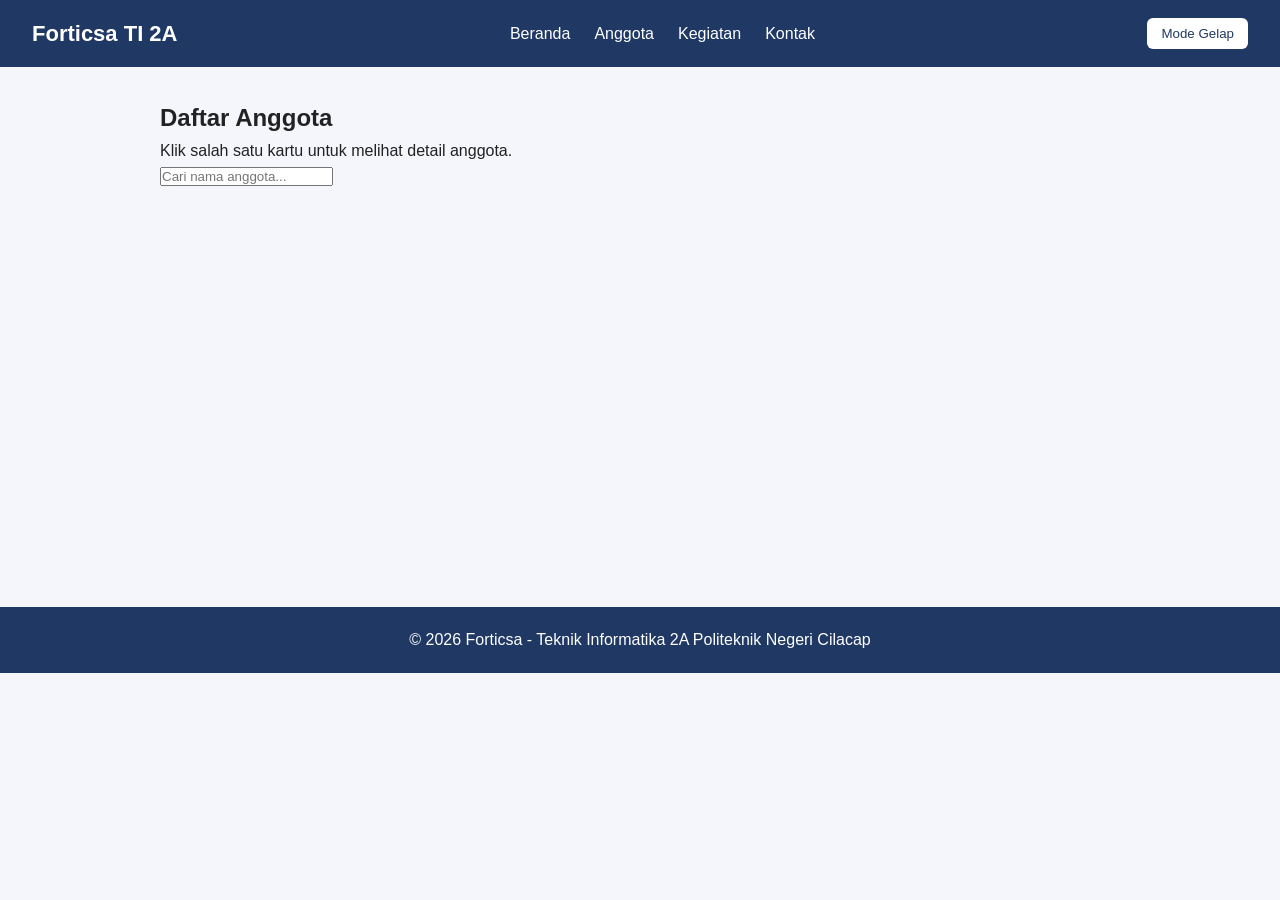
==== anggota.html @ 008b2bc4 "Menambahkan fitur pada anggota.html" ====
<!doctype html>
<html lang="id">
<head>
    <meta charset="UTF-8" />
    <meta name="viewport" content="width=device-width, initial-scale=1.0" />
    <title>Anggota | Forticsa TI 2A</title>
    <link rel="stylesheet" href="css/style.css" />
</head>
<body>
    <!-- Navbar -->
    <header class="navbar"> 
        <h1 class="logo">Forticsa TI 2A</h1>
        <nav>
            <ul class="menu">
                <li><a href="beranda.html">Beranda</a></li>
                <li><a href="anggota.html">Anggota</a></li>
                <li><a href="kegiatan.html">Kegiatan</a></li>
                <li><a href="kontak.html">Kontak</a></li>
            </ul>
        </nav>
        <button id="tombol-tema" type="button">Mode Gelap</button>
    </header>

    <!-- Konten Utama: Anggota -->
    <main class="halaman-anggota">
        <!-- Area kerja Mba Qiqi-->
    <section class="anggota-header">
        <h2>Daftar Anggota</h2>
        <p>Klik salah satu kartu untuk melihat detail anggota.</p>
        <input type="search" id="cari-anggota" placeholder="Cari nama anggota..." aria-label="Cari anggota" />
    </section>

    <section id="daftar-anggota" class="grid-anggota"></section>
    <p id="anggota-kosong" class="anggota-kosong" hidden>Anggota tidak ditemukan.</p>

    <div id="modal-anggota" class="modal" hidden>
        <div class="modal-isi" role="dialog" aria-modal="true" aria-labelledby="modal-nama">
            <button type="button" id="modal-tutup" class="modal-tutup" aria-label="Tutup">&times;</button>
            <img id="modal-foto" class="modal-foto" src="" alt="" />
            <h3 id="modal-nama"></h3>
            <p id="modal-jabatan" class="modal-jabatan"></p>
            <dl class="modal-detail">
                <dt>NIM</dt><dd id="modal-nim"></dd>
                <dt>Asal</dt><dd id="modal-asal"></dd>
                <dt>Hobi</dt><dd id="modal-hobi"></dd>
                <dt>Instagram</dt><dd id="modal-ig"></dd>
            </dl>
            <p id="modal-bio" class="modal-bio"></p>
        </div>
    </div>
    </main>

    <!-- Footer -->
    <footer>
        <p>&copy; 2026 Forticsa - Teknik Informatika 2A Politeknik Negeri Cilacap</p>
    </footer>
    <script src="js/script.js"></script>
</body>
</html>
---- css/style.css ----
/* ===== BAGIAN UMUM (Dikelola PM) ===== */
* { margin: 0; padding: 0; box-sizing: border-box; }
body {
    font-family: Arial, sans-serif;
    color: #222;
    background-color: #f4f6fb;
    line-height: 1.6;
}
.navbar {
    display: flex;
    justify-content: space-between;
    align-items: center;
    flex-wrap: wrap;
    gap: 12px;
    padding: 16px 32px;
    background-color: #1f3864;
    color: white;
}
.logo { font-size: 22px; }
.menu { display: flex; gap: 24px; list-style: none; }
.menu a { color: white; text-decoration: none; }
.menu a:hover { text-decoration: underline; }
#tombol-tema {
    padding: 8px 14px;
    border: none;
    border-radius: 6px;
    background-color: white;
    color: #1f3864;
    cursor: pointer;
}
main { max-width: 1000px; margin: 0 auto; padding: 32px 20px; min-height: 60vh; }
.grid-card {
    display: grid;
    grid-template-columns: repeat(auto-fit, minmax(240px, 1fr));
    gap: 20px;
    margin-top: 20px;
}
.card {
    background-color: white;
    border: 1px solid #ccc;
    border-radius: 8px;
    padding: 20px;
}
footer {
    padding: 20px 32px;
    text-align: center;
    background-color: #1f3864;
    color: white;
}
body.gelap { background-color: #121826; color: #e8e8e8; }
body.gelap .card { background-color: #1c2538; border-color: #33415c; }

@media (max-width: 600px) {
    .navbar { flex-direction: column; }
    .menu { gap: 14px; }
}

/* ==== Area Kerja Mas Igo (Beranda dan Kegiatan) dibawah ini ==== */




/* ==== Area Kerja Mba Qiqi (Anggota) dibawah ini ==== */



/* ==== Area Kerja Mas Rizky (Kontak) dibwah ini ==== */
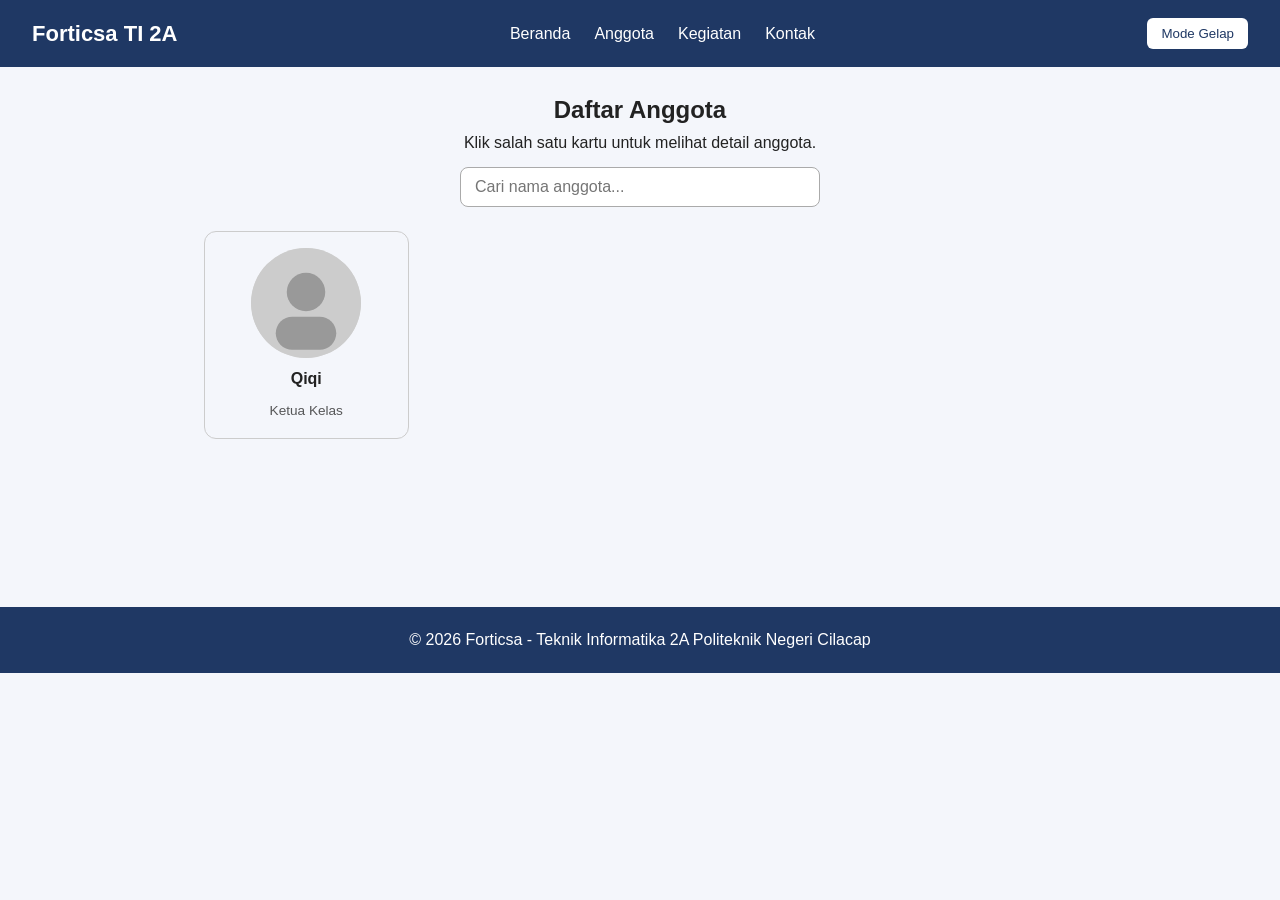
==== commit ed8c1aae: "halaman anggota.html" ====
--- a/anggota.html
+++ b/anggota.html
@@ -8,7 +8,7 @@
 </head>
 <body>
     <!-- Navbar -->
-    <header class="navbar"> 
+    <header class="navbar">
         <h1 class="logo">Forticsa TI 2A</h1>
         <nav>
             <ul class="menu">
--- a/css/style.css
+++ b/css/style.css
@@ -61,7 +61,62 @@
 
 
 /* ==== Area Kerja Mba Qiqi (Anggota) dibawah ini ==== */
+.halaman-anggota { padding: 24px 5%; }
+.anggota-header { text-align: center; margin-bottom: 24px; }
+.anggota-header input {
+    margin-top: 12px; padding: 10px 14px; width: min(100%, 360px);
+    border: 1px solid #aaa; border-radius: 8px; font-size: 1rem;
+}
 
+.grid-anggota {
+    display: grid;
+    grid-template-columns: repeat(auto-fill, minmax(170px, 1fr));
+    gap: 18px;
+}
+.kartu-anggota {
+    display: flex; flex-direction: column; align-items: center; gap: 8px;
+    padding: 16px; border: 1px solid #ccc; border-radius: 12px;
+    background: inherit; color: inherit; font: inherit; cursor: pointer;
+    transition: transform .2s, box-shadow .2s;
+}
+.kartu-anggota:hover, .kartu-anggota:focus-visible {
+    transform: translateY(-4px); box-shadow: 0 6px 16px rgba(0,0,0,.2);
+}
+.kartu-anggota img {
+    width: 110px; height: 110px; object-fit: cover; border-radius: 50%;
+    background: #ddd;
+}
+.kartu-anggota strong { text-align: center; }
+.kartu-anggota span { font-size: .85rem; opacity: .75; }
+.anggota-kosong { text-align: center; }
+
+.modal {
+    position: fixed; inset: 0; background: rgba(0,0,0,.6);
+    display: flex; align-items: center; justify-content: center;
+    padding: 16px; z-index: 1000;
+}
+.modal[hidden] { display: none; }
+.modal-isi {
+    position: relative; width: min(100%, 420px); max-height: 90vh; overflow-y: auto;
+    padding: 24px; border-radius: 14px; text-align: center;
+    background: #fff; color: #222;
+}
+body.dark .modal-isi, body.dark-mode .modal-isi { background: #222; color: #eee; }
+.modal-tutup {
+    position: absolute; top: 8px; right: 12px; border: 0; background: none;
+    font-size: 1.8rem; cursor: pointer; color: inherit;
+}
+.modal-foto {
+    width: 150px; height: 150px; object-fit: cover; border-radius: 50%;
+    margin-bottom: 10px; background: #ddd;
+}
+.modal-jabatan { opacity: .75; margin-bottom: 12px; }
+.modal-detail {
+    display: grid; grid-template-columns: auto 1fr; gap: 6px 12px;
+    text-align: left; margin: 12px 0;
+}
+.modal-detail dt { font-weight: bold; }
+.modal-bio { font-size: .95rem; }
 
 
 /* ==== Area Kerja Mas Rizky (Kontak) dibwah ini ==== */
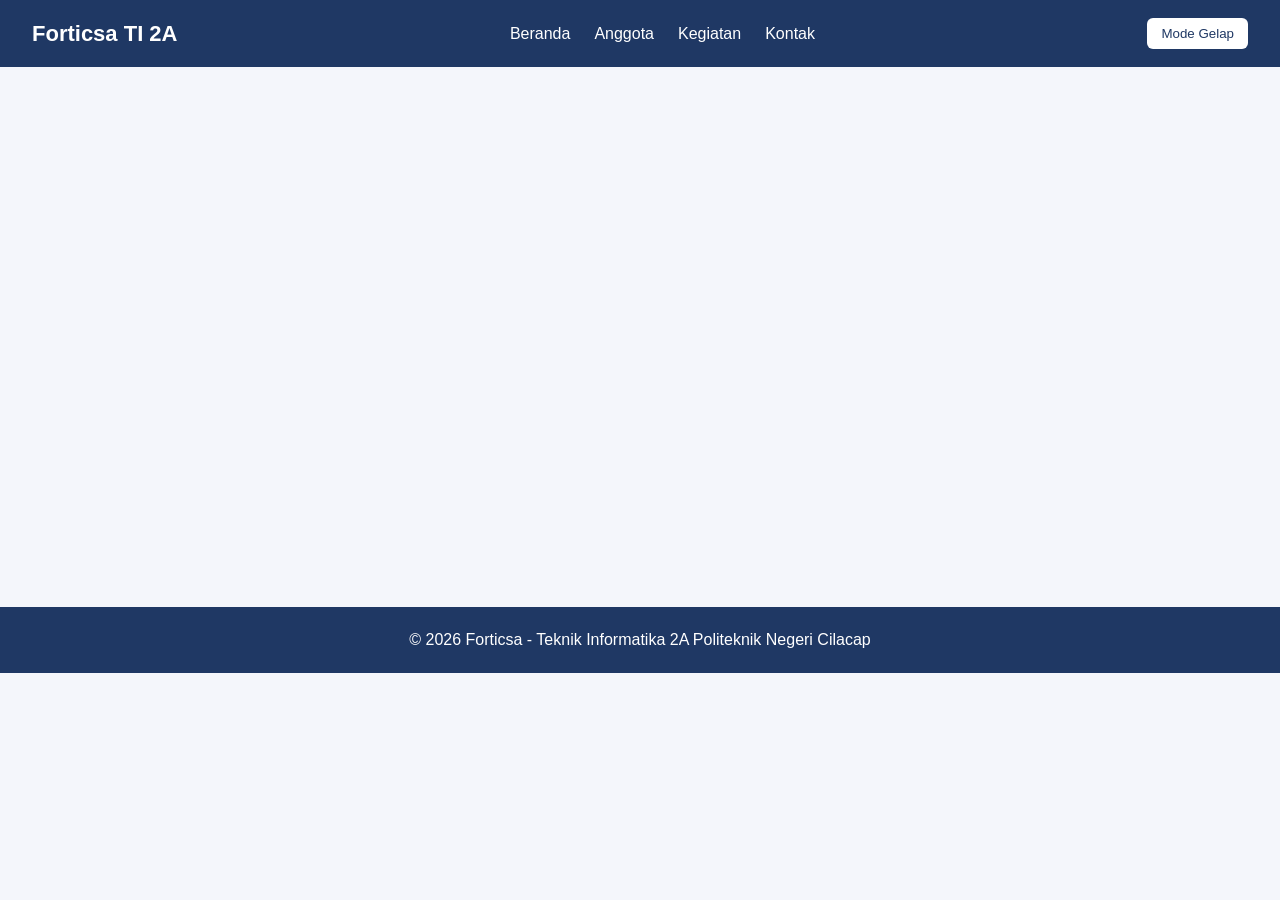
==== commit 2aa2b0ea: "Merge branch 'main' into lia-fitur" ====
--- a/anggota.html
+++ b/anggota.html
@@ -22,32 +22,8 @@
     </header>
 
     <!-- Konten Utama: Anggota -->
-    <main class="halaman-anggota">
+    <main>
         <!-- Area kerja Mba Qiqi-->
-    <section class="anggota-header">
-        <h2>Daftar Anggota</h2>
-        <p>Klik salah satu kartu untuk melihat detail anggota.</p>
-        <input type="search" id="cari-anggota" placeholder="Cari nama anggota..." aria-label="Cari anggota" />
-    </section>
-
-    <section id="daftar-anggota" class="grid-anggota"></section>
-    <p id="anggota-kosong" class="anggota-kosong" hidden>Anggota tidak ditemukan.</p>
-
-    <div id="modal-anggota" class="modal" hidden>
-        <div class="modal-isi" role="dialog" aria-modal="true" aria-labelledby="modal-nama">
-            <button type="button" id="modal-tutup" class="modal-tutup" aria-label="Tutup">&times;</button>
-            <img id="modal-foto" class="modal-foto" src="" alt="" />
-            <h3 id="modal-nama"></h3>
-            <p id="modal-jabatan" class="modal-jabatan"></p>
-            <dl class="modal-detail">
-                <dt>NIM</dt><dd id="modal-nim"></dd>
-                <dt>Asal</dt><dd id="modal-asal"></dd>
-                <dt>Hobi</dt><dd id="modal-hobi"></dd>
-                <dt>Instagram</dt><dd id="modal-ig"></dd>
-            </dl>
-            <p id="modal-bio" class="modal-bio"></p>
-        </div>
-    </div>
     </main>
 
     <!-- Footer -->
--- a/css/style.css
+++ b/css/style.css
@@ -5,6 +5,7 @@
     color: #222;
     background-color: #f4f6fb;
     line-height: 1.6;
+    min-height: 100vh;
 }
 .navbar {
     display: flex;
@@ -16,7 +17,23 @@
     background-color: #1f3864;
     color: white;
 }
-.logo { font-size: 22px; }
+.logo { 
+    display: flex;
+    align-items: center; 
+    gap: 12px;          
+    text-decoration: none;
+    color: white;        
+    font-size: 22px;     
+    font-weight: bold;
+ }
+
+ .logo img {
+    height: 45px;        
+    width: 45px;         
+    object-fit: cover;
+    border-radius: 50%;  
+    border: 2px solid white;
+}
 .menu { display: flex; gap: 24px; list-style: none; }
 .menu a { color: white; text-decoration: none; }
 .menu a:hover { text-decoration: underline; }
@@ -28,7 +45,7 @@
     color: #1f3864;
     cursor: pointer;
 }
-main { max-width: 1000px; margin: 0 auto; padding: 32px 20px; min-height: 60vh; }
+main { max-width: 1000px; margin: 0 auto; padding: 32px 20px; min-height: 60vh; flex: 1;}
 .grid-card {
     display: grid;
     grid-template-columns: repeat(auto-fit, minmax(240px, 1fr));
@@ -60,63 +77,145 @@
 
 
 
-/* ==== Area Kerja Mba Qiqi (Anggota) dibawah ini ==== */
-.halaman-anggota { padding: 24px 5%; }
-.anggota-header { text-align: center; margin-bottom: 24px; }
-.anggota-header input {
-    margin-top: 12px; padding: 10px 14px; width: min(100%, 360px);
-    border: 1px solid #aaa; border-radius: 8px; font-size: 1rem;
-}
-
-.grid-anggota {
+
+/* ==== Area Kerja Mba Lia (Anggota) dibawah ini ==== */
+
+
+
+
+
+/* ==== Area Kerja Mas Rizky (Kontak) dibwah ini ==== */
+.kontak-container {
+    display: flex;
+    flex-direction: column;
+    gap: 30px;
+}
+
+.kontak-header {
+    text-align: center;
+    margin-bottom: 10px;
+}
+
+.kontak-header h2 {
+    font-size: 2rem;
+    margin-bottom: 8px;
+}
+
+.kontak-wrapper {
     display: grid;
-    grid-template-columns: repeat(auto-fill, minmax(170px, 1fr));
-    gap: 18px;
-}
-.kartu-anggota {
-    display: flex; flex-direction: column; align-items: center; gap: 8px;
-    padding: 16px; border: 1px solid #ccc; border-radius: 12px;
-    background: inherit; color: inherit; font: inherit; cursor: pointer;
-    transition: transform .2s, box-shadow .2s;
-}
-.kartu-anggota:hover, .kartu-anggota:focus-visible {
-    transform: translateY(-4px); box-shadow: 0 6px 16px rgba(0,0,0,.2);
-}
-.kartu-anggota img {
-    width: 110px; height: 110px; object-fit: cover; border-radius: 50%;
-    background: #ddd;
-}
-.kartu-anggota strong { text-align: center; }
-.kartu-anggota span { font-size: .85rem; opacity: .75; }
-.anggota-kosong { text-align: center; }
-
-.modal {
-    position: fixed; inset: 0; background: rgba(0,0,0,.6);
-    display: flex; align-items: center; justify-content: center;
-    padding: 16px; z-index: 1000;
-}
-.modal[hidden] { display: none; }
-.modal-isi {
-    position: relative; width: min(100%, 420px); max-height: 90vh; overflow-y: auto;
-    padding: 24px; border-radius: 14px; text-align: center;
-    background: #fff; color: #222;
-}
-body.dark .modal-isi, body.dark-mode .modal-isi { background: #222; color: #eee; }
-.modal-tutup {
-    position: absolute; top: 8px; right: 12px; border: 0; background: none;
-    font-size: 1.8rem; cursor: pointer; color: inherit;
-}
-.modal-foto {
-    width: 150px; height: 150px; object-fit: cover; border-radius: 50%;
-    margin-bottom: 10px; background: #ddd;
-}
-.modal-jabatan { opacity: .75; margin-bottom: 12px; }
-.modal-detail {
-    display: grid; grid-template-columns: auto 1fr; gap: 6px 12px;
-    text-align: left; margin: 12px 0;
-}
-.modal-detail dt { font-weight: bold; }
-.modal-bio { font-size: .95rem; }
-
-
-/* ==== Area Kerja Mas Rizky (Kontak) dibwah ini ==== */+    grid-template-columns: 1fr 1.2fr;
+    gap: 30px;
+}
+
+@media (max-width: 768px) {
+    .kontak-wrapper {
+        grid-template-columns: 1fr;
+    }
+}
+
+.kontak-info, .kontak-form {
+    background-color: white;
+    border: 1px solid #ccc;
+    border-radius: 8px;
+    padding: 24px;
+}
+
+.kontak-info h3, .kontak-form h3 {
+    margin-bottom: 16px;
+    font-size: 1.2rem;
+}
+
+.info-list {
+    list-style: none;
+    margin-top: 16px;
+}
+
+.info-list li {
+    margin-bottom: 14px;
+    font-size: 0.95rem;
+}
+
+/* Form Styling */
+.form-group {
+    margin-bottom: 16px;
+}
+
+.form-group label {
+    display: block;
+    margin-bottom: 6px;
+    font-size: 0.9rem;
+    font-weight: bold;
+}
+
+.form-group input,
+.form-group textarea {
+    width: 100%;
+    padding: 10px 12px;
+    border: 1px solid #ccc;
+    border-radius: 6px;
+    font-size: 0.95rem;
+    font-family: Arial, sans-serif;
+    background-color: #fff;
+    color: #222;
+}
+
+.form-group input:focus,
+.form-group textarea:focus {
+    outline: none;
+    border-color: #1f3864;
+}
+
+.btn-kirim {
+    width: 100%;
+    padding: 12px;
+    background-color: #1f3864;
+    color: white;
+    border: none;
+    border-radius: 6px;
+    font-size: 1rem;
+    font-weight: bold;
+    cursor: pointer;
+    transition: background-color 0.2s;
+}
+
+.btn-kirim:hover {
+    background-color: #152748;
+}
+
+.notifikasi {
+    margin-top: 12px;
+    text-align: center;
+    font-size: 0.9rem;
+    font-weight: bold;
+}
+
+.notifikasi.sukses {
+    color: #2e7d32;
+}
+
+/* Penyesuaian Mode Gelap untuk Kontak */
+body.gelap .kontak-info, 
+body.gelap .kontak-form {
+    background-color: #1c2538;
+    border-color: #33415c;
+    color: #e8e8e8;
+}
+
+body.gelap .form-group input,
+body.gelap .form-group textarea {
+    background-color: #121826;
+    border-color: #33415c;
+    color: #e8e8e8;
+}
+
+body.gelap .btn-kirim {
+    background-color: #33415c;
+}
+
+body.gelap .btn-kirim:hover {
+    background-color: #475569;
+}
+
+body.gelap .notifikasi.sukses {
+    color: #4ade80;
+}
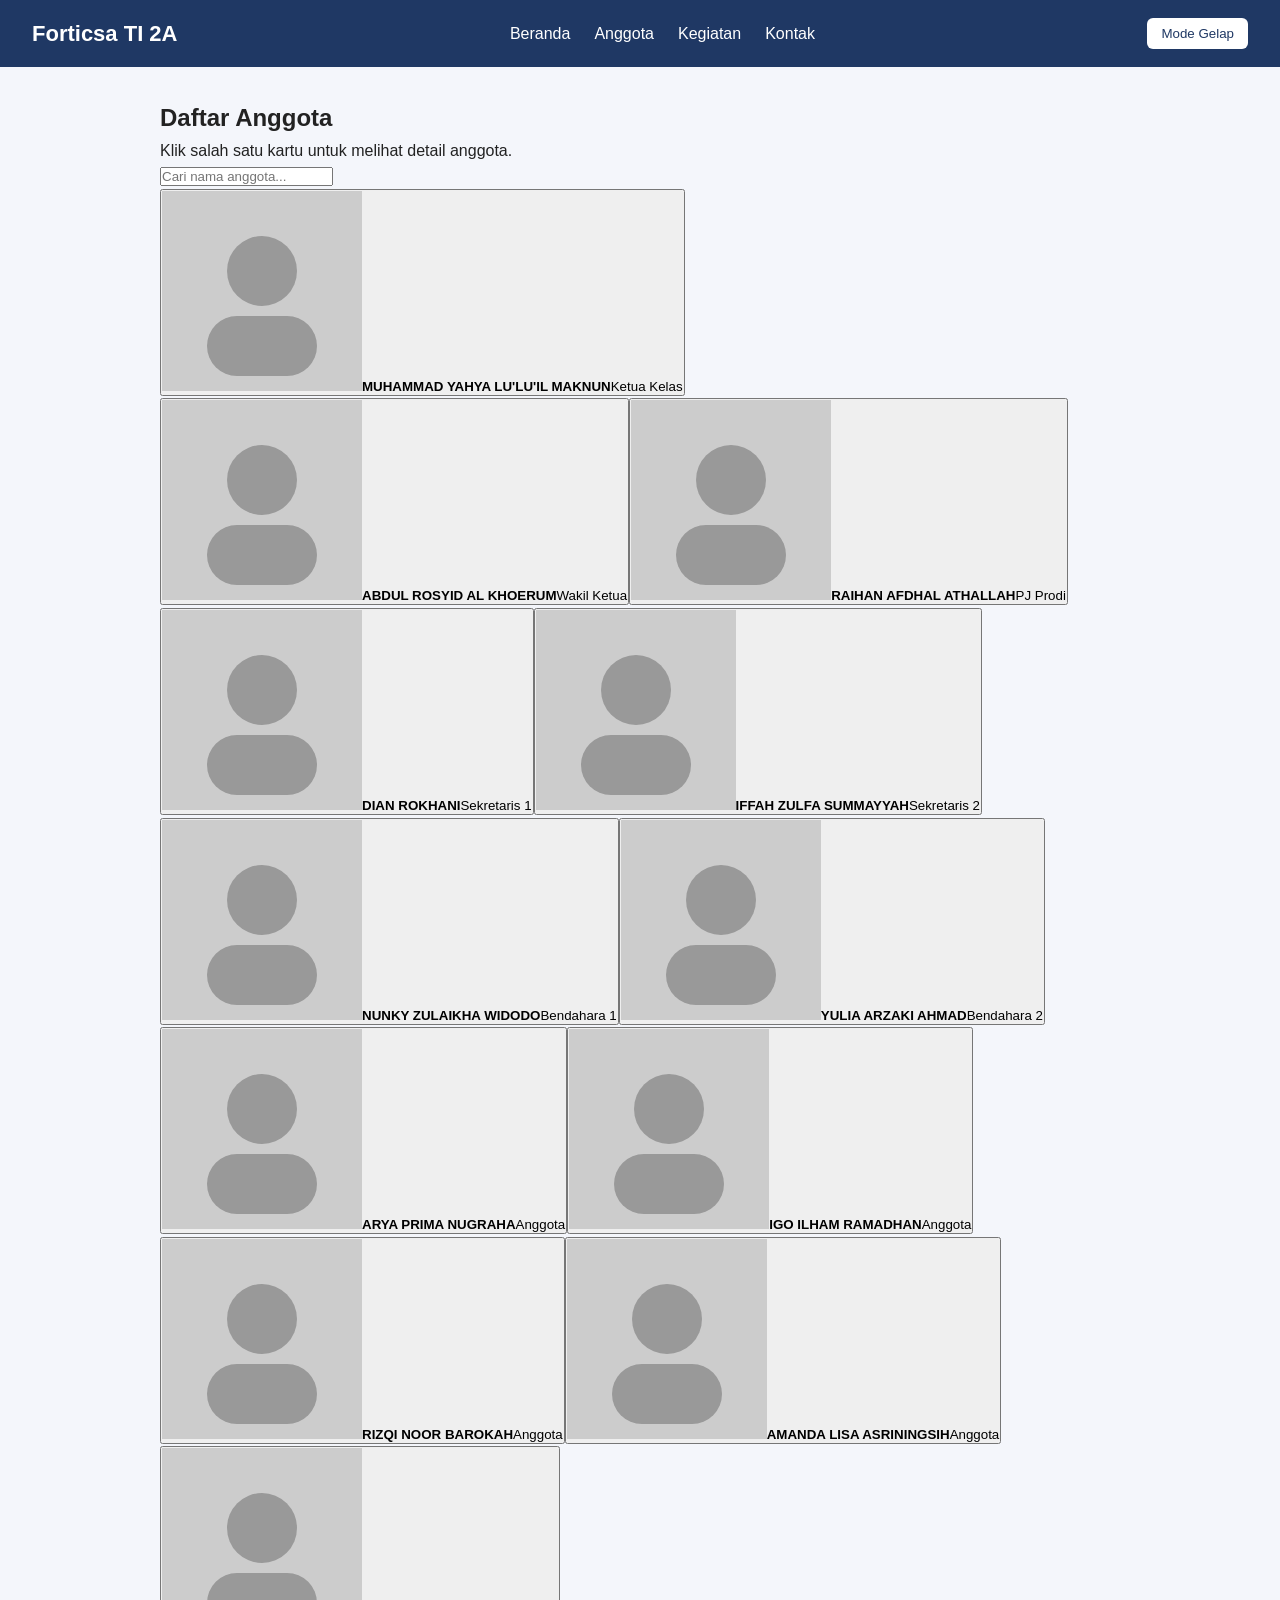
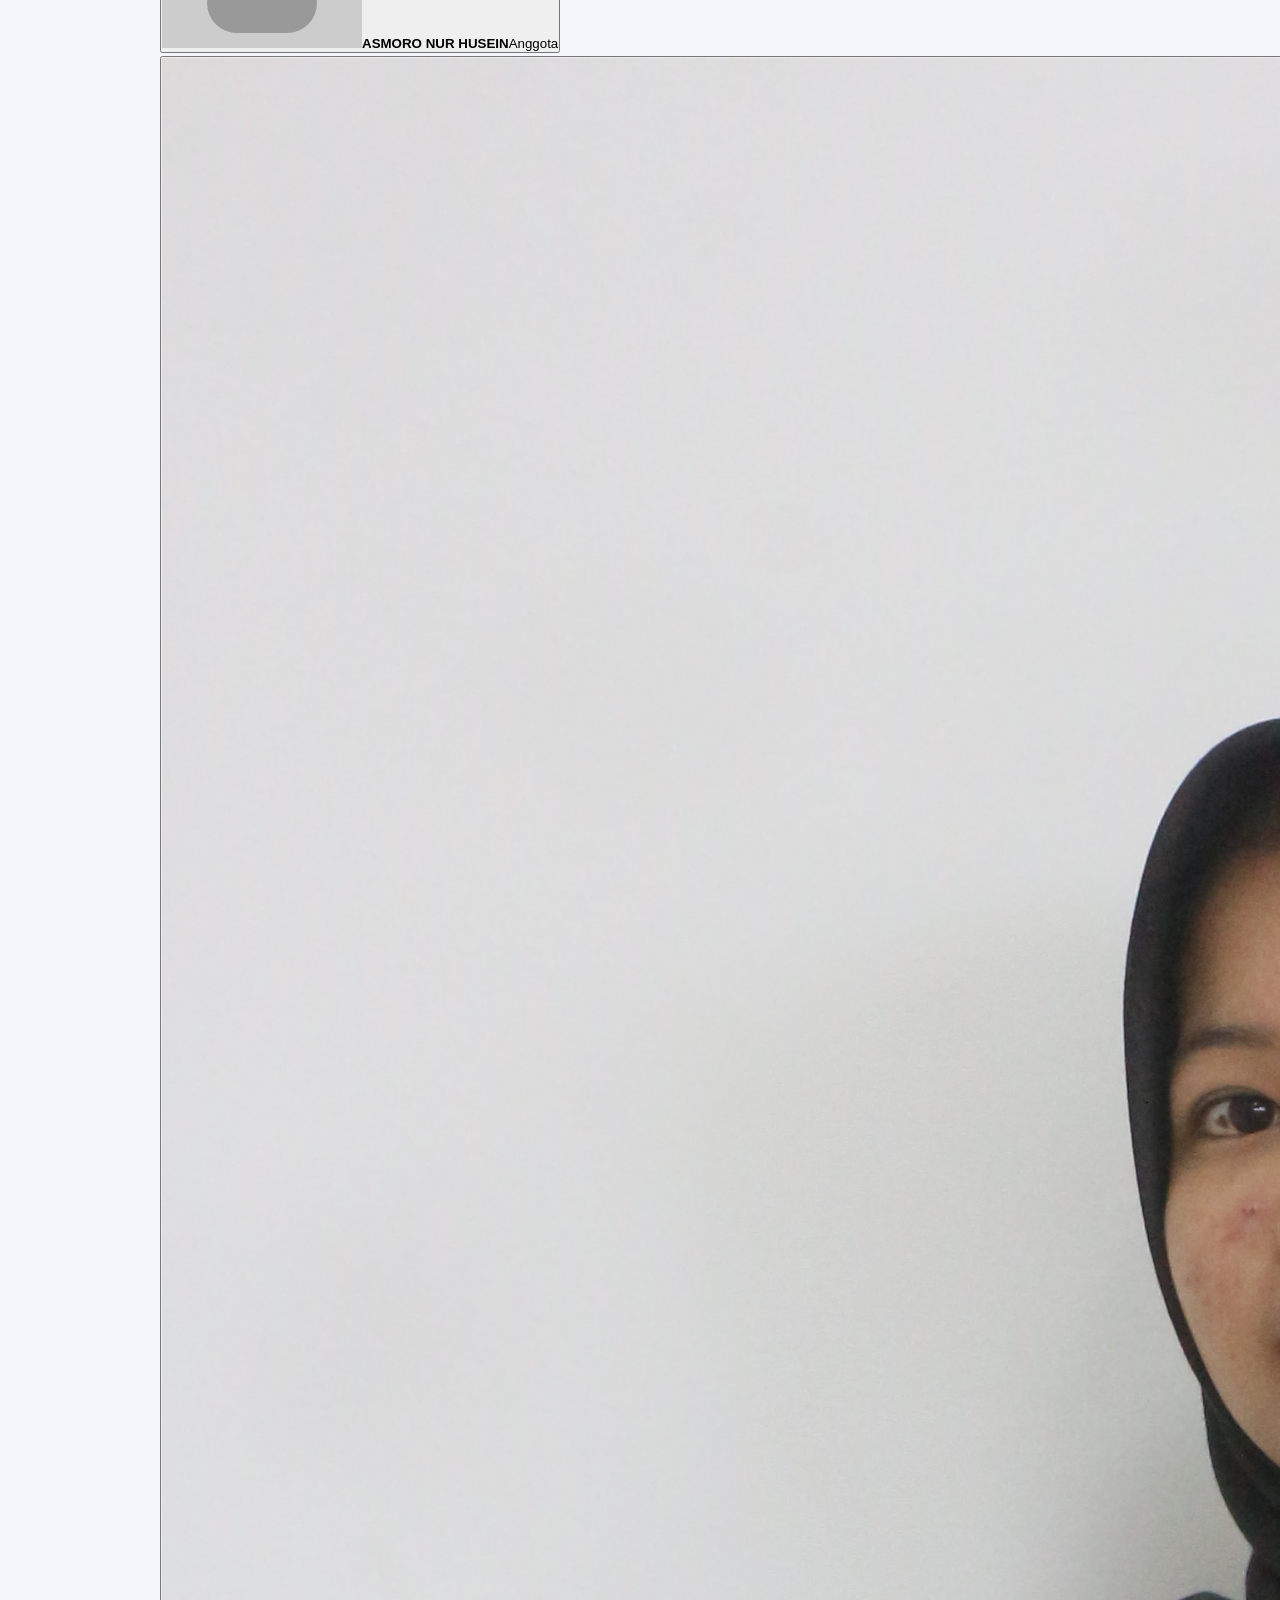
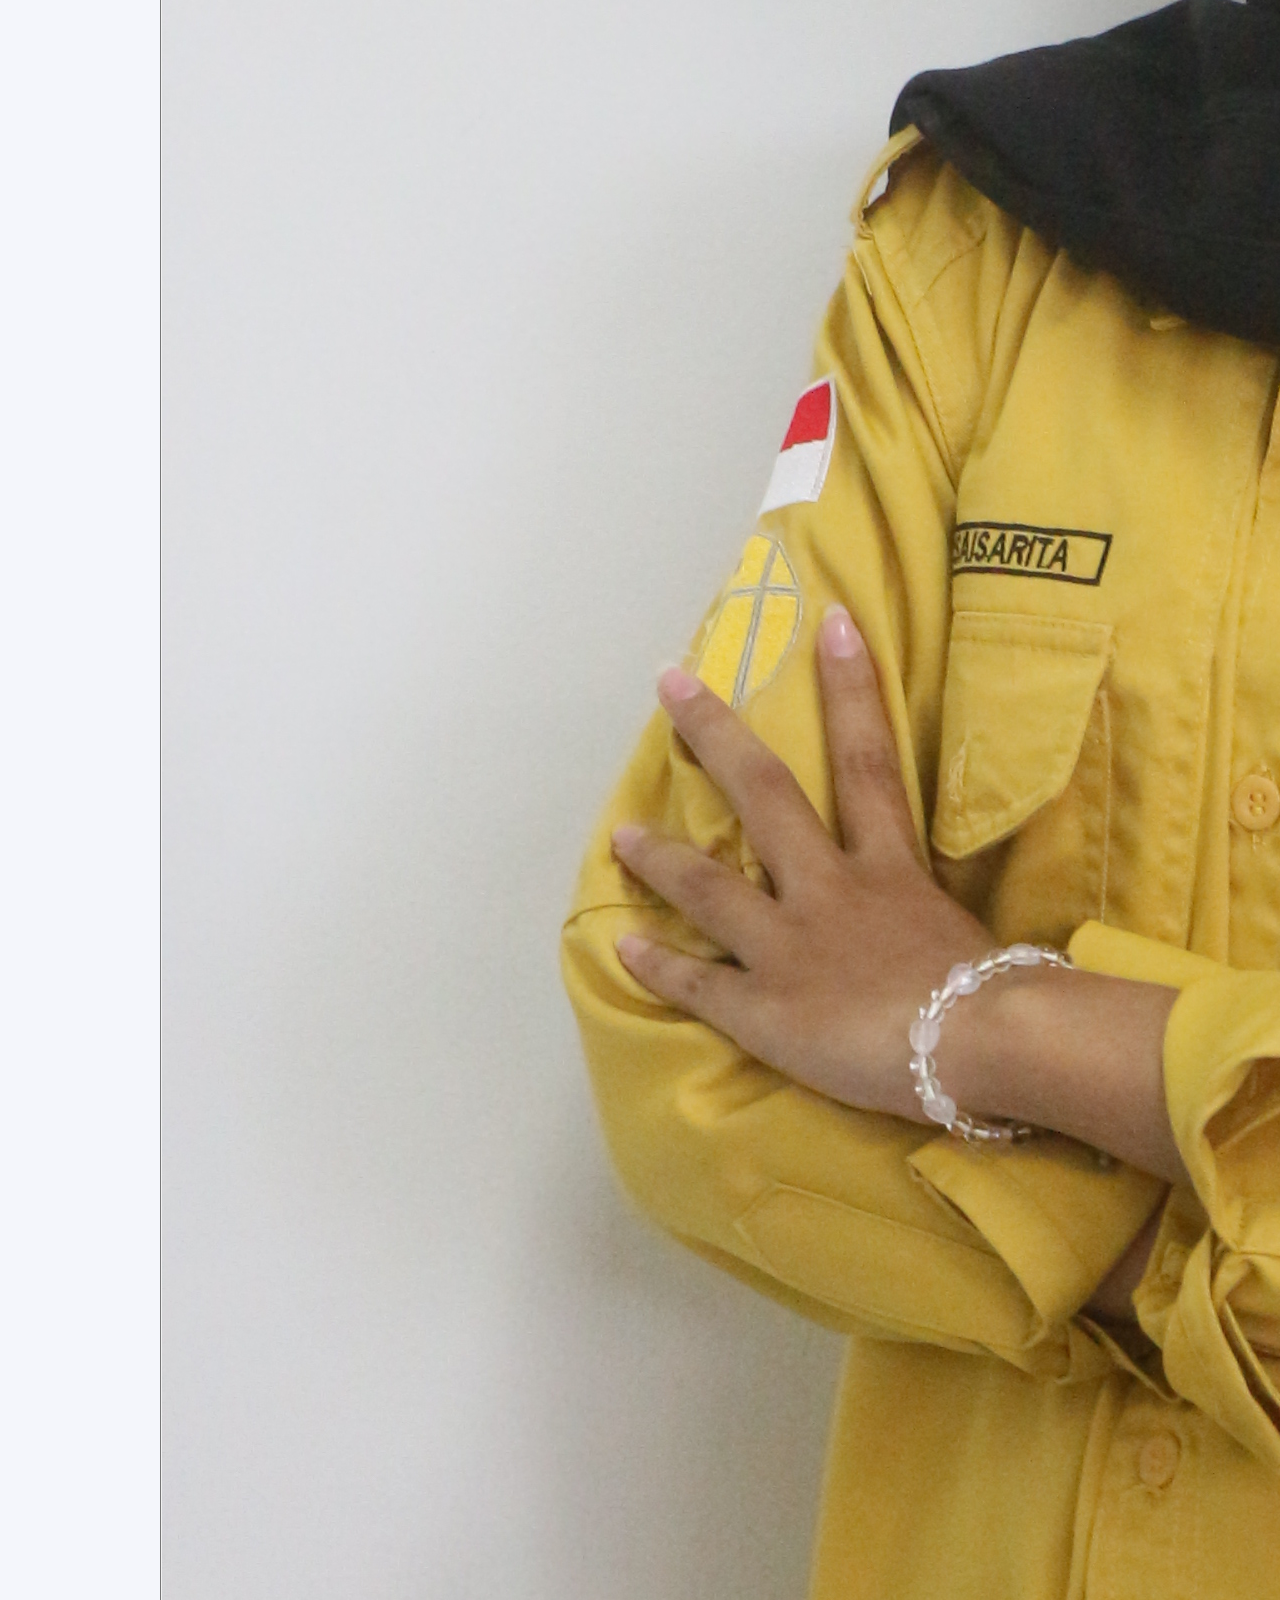
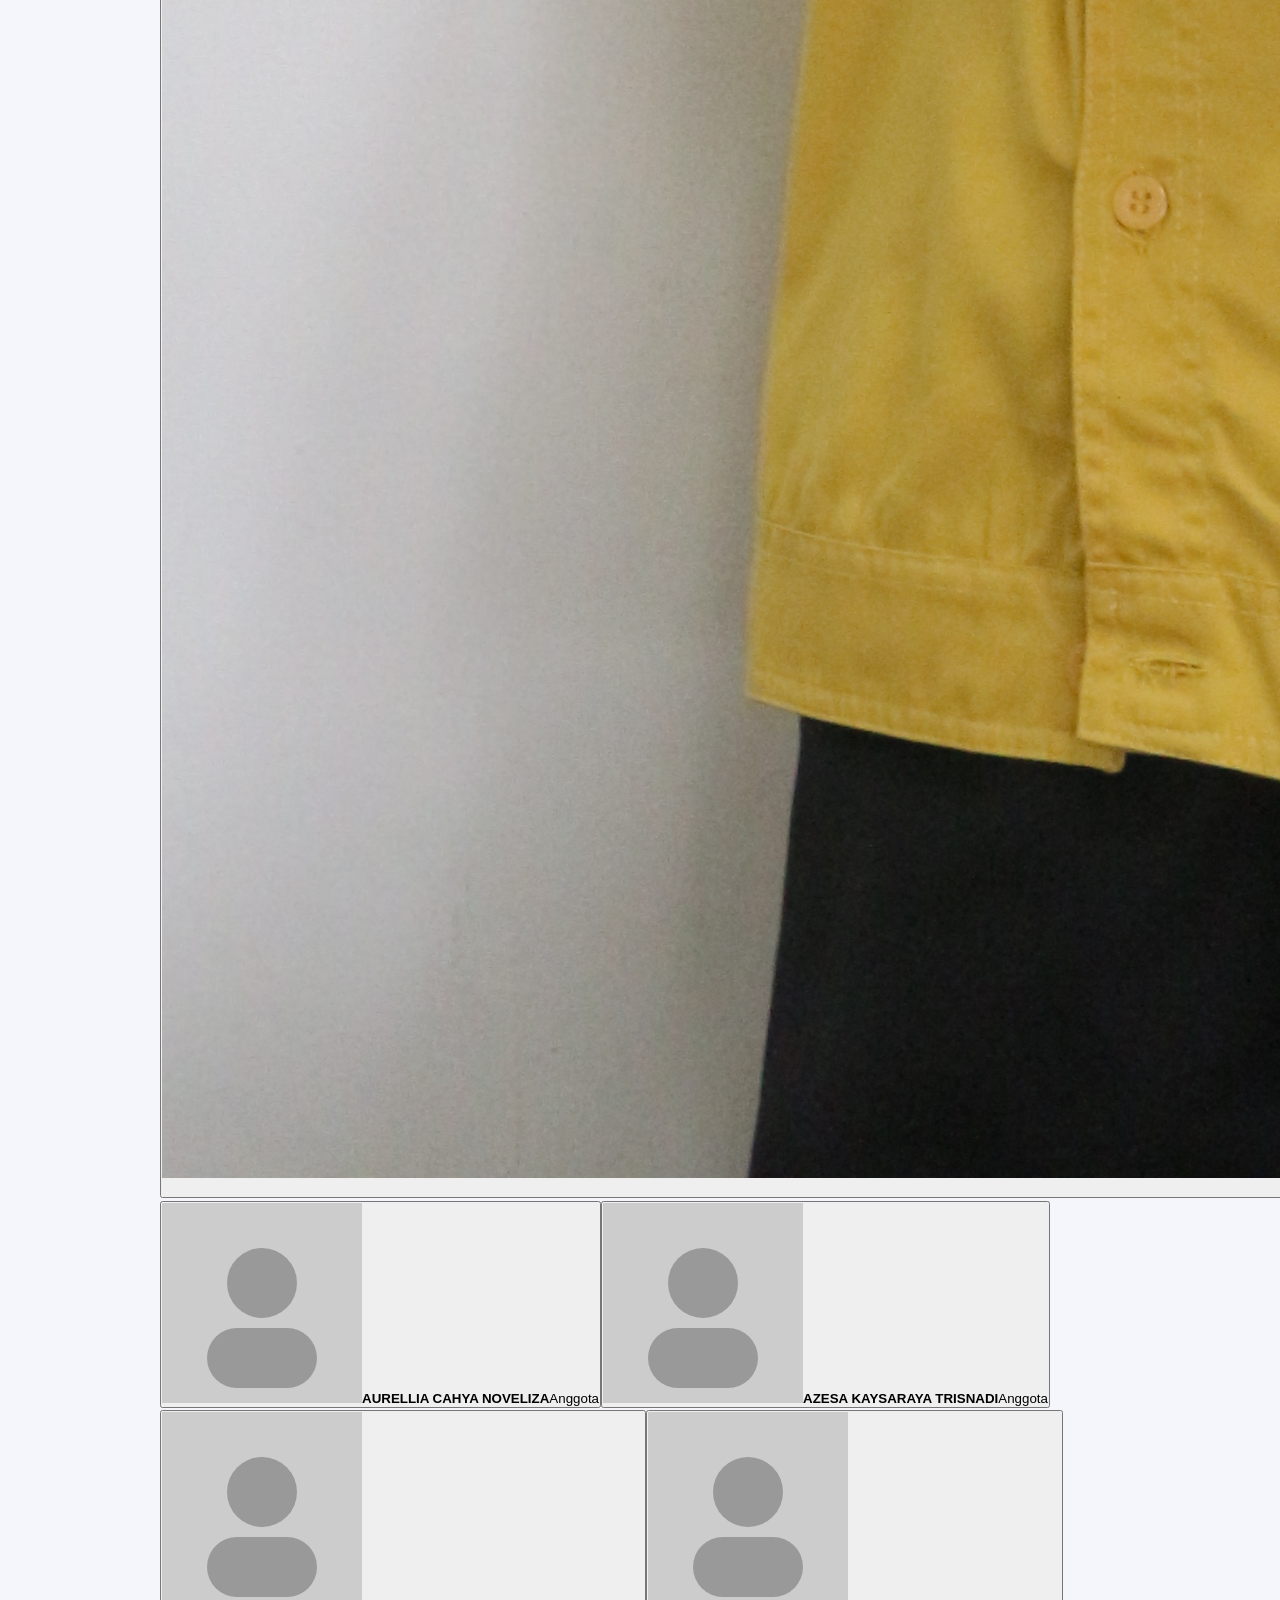
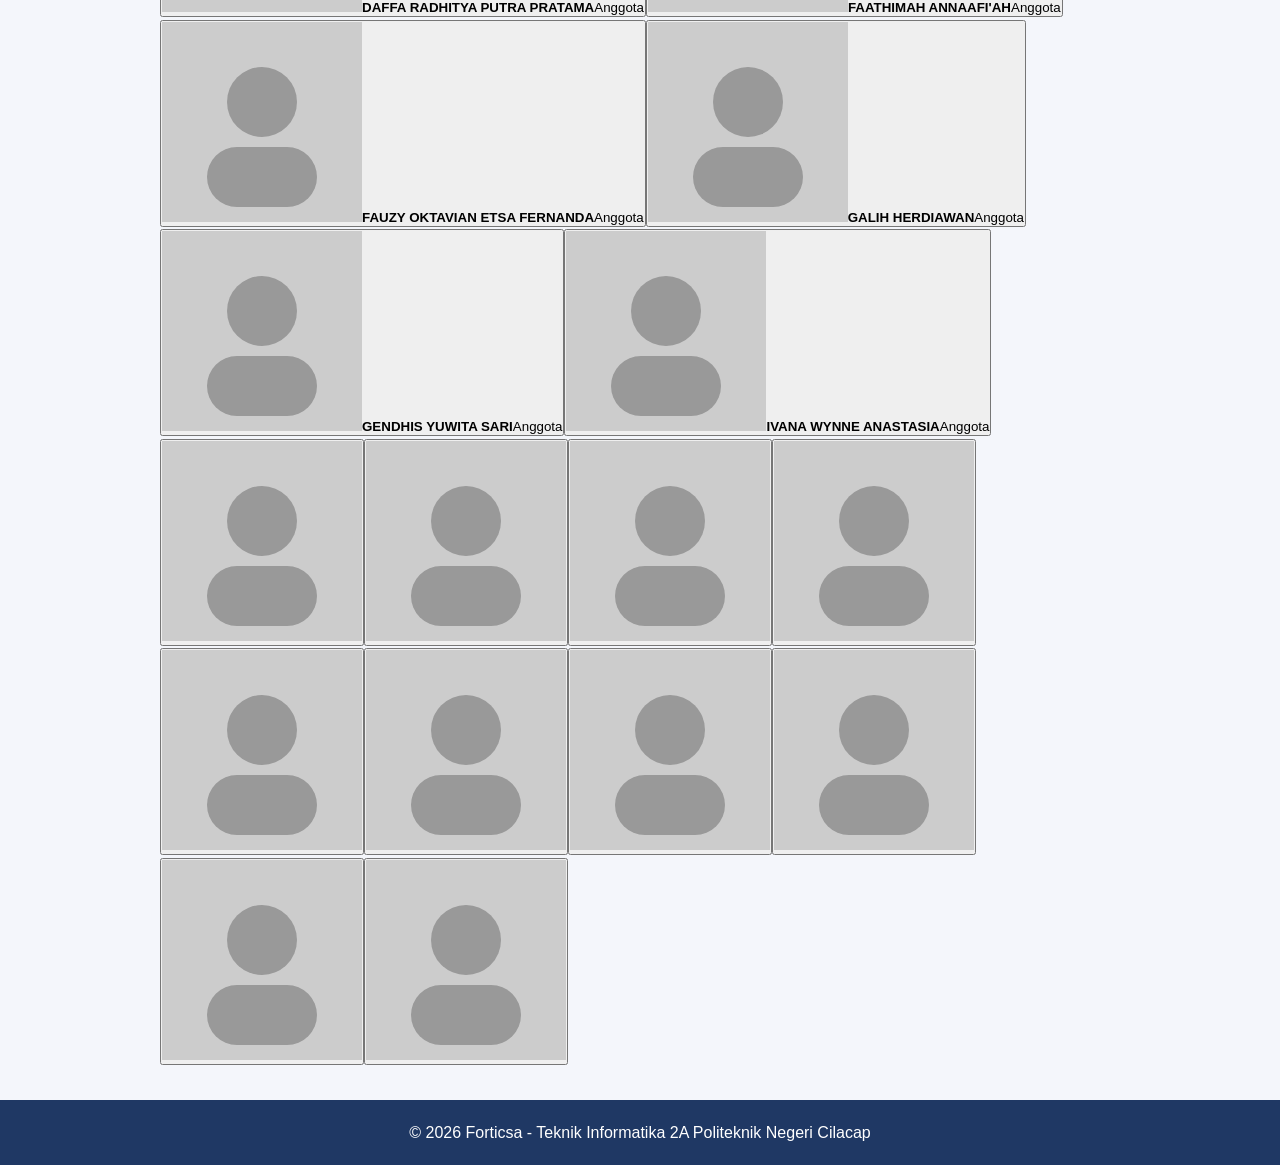
==== commit d67d9642: "Perubahan anggota.html" ====
--- a/anggota.html
+++ b/anggota.html
@@ -22,8 +22,29 @@
     </header>
 
     <!-- Konten Utama: Anggota -->
-    <main>
+    <main class="halaman-anggota">
         <!-- Area kerja Mba Qiqi-->
+    <section class="anggota-header">
+        <h2>Daftar Anggota</h2>
+        <p>Klik salah satu kartu untuk melihat detail anggota.</p>
+        <input type="search" id="cari-anggota" placeholder="Cari nama anggota..." aria-label="Cari anggota" />
+    </section>
+
+    <section id="daftar-anggota" class="grid-anggota"></section>
+    <p id="anggota-kosong" class="anggota-kosong" hidden>Anggota tidak ditemukan.</p>
+
+    <div id="modal-anggota" class="modal" hidden>
+        <div class="modal-isi" role="dialog" aria-modal="true" aria-labelledby="modal-nama">
+            <button type="button" id="modal-tutup" class="modal-tutup" aria-label="Tutup">&times;</button>
+            <img id="modal-foto" class="modal-foto" src="" alt="" />
+            <h3 id="modal-nama"></h3>
+            <p id="modal-jabatan" class="modal-jabatan"></p>
+            <dl class="modal-detail">
+                <dt>NIM</dt><dd id="modal-nim"></dd>
+                <dt>Asal</dt><dd id="modal-asal"></dd>
+            </dl>
+        </div>
+    </div>
     </main>
 
     <!-- Footer -->
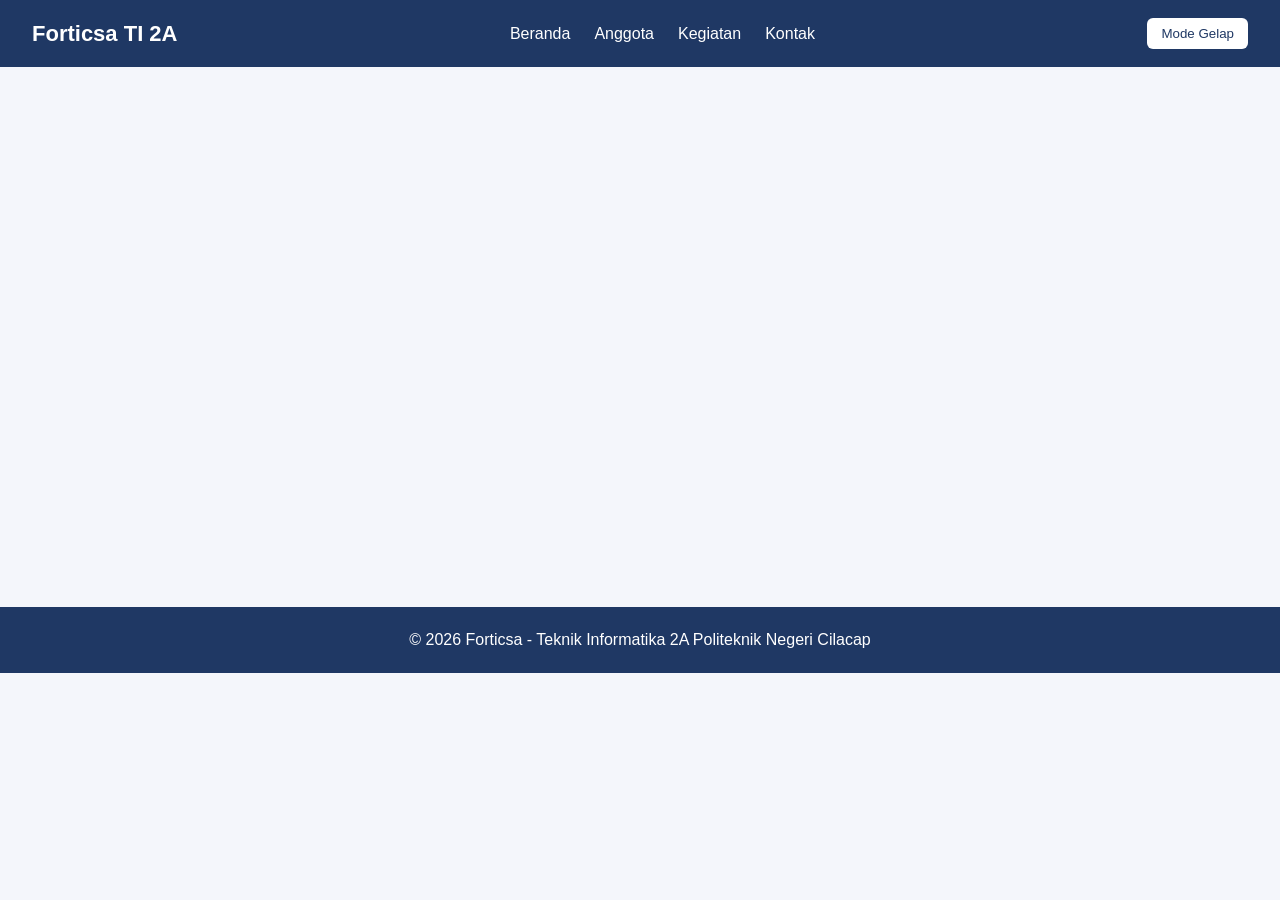
==== commit c29cb9fe: "apa" ====
--- a/anggota.html
+++ b/anggota.html
@@ -22,29 +22,8 @@
     </header>
 
     <!-- Konten Utama: Anggota -->
-    <main class="halaman-anggota">
+    <main>
         <!-- Area kerja Mba Qiqi-->
-    <section class="anggota-header">
-        <h2>Daftar Anggota</h2>
-        <p>Klik salah satu kartu untuk melihat detail anggota.</p>
-        <input type="search" id="cari-anggota" placeholder="Cari nama anggota..." aria-label="Cari anggota" />
-    </section>
-
-    <section id="daftar-anggota" class="grid-anggota"></section>
-    <p id="anggota-kosong" class="anggota-kosong" hidden>Anggota tidak ditemukan.</p>
-
-    <div id="modal-anggota" class="modal" hidden>
-        <div class="modal-isi" role="dialog" aria-modal="true" aria-labelledby="modal-nama">
-            <button type="button" id="modal-tutup" class="modal-tutup" aria-label="Tutup">&times;</button>
-            <img id="modal-foto" class="modal-foto" src="" alt="" />
-            <h3 id="modal-nama"></h3>
-            <p id="modal-jabatan" class="modal-jabatan"></p>
-            <dl class="modal-detail">
-                <dt>NIM</dt><dd id="modal-nim"></dd>
-                <dt>Asal</dt><dd id="modal-asal"></dd>
-            </dl>
-        </div>
-    </div>
     </main>
 
     <!-- Footer -->
--- a/css/style.css
+++ b/css/style.css
@@ -79,7 +79,62 @@
 
 
 /* ==== Area Kerja Mba Lia (Anggota) dibawah ini ==== */
-
+.halaman-anggota { padding: 24px 5%; }
+.anggota-header { text-align: center; margin-bottom: 24px; }
+.anggota-header input {
+    margin-top: 12px; padding: 10px 14px; width: min(100%, 360px);
+    border: 1px solid #aaa; border-radius: 10px; font-size: 1rem;
+}
+
+.grid-anggota {
+    display: grid;
+    grid-template-columns: repeat(auto-fill, minmax(170px, 1fr));
+    gap: 18px;
+}
+.kartu-anggota {
+    display: flex; flex-direction: column; align-items: center; gap: 8px;
+    padding: 16px; border: 1px solid #ccc; border-radius: 12px;
+    background: inherit; color: inherit; font: inherit; cursor: pointer;
+    transition: transform .2s, box-shadow .2s;
+}
+.kartu-anggota:hover, .kartu-anggota:focus-visible {
+    transform: translateY(-4px); box-shadow: 0 6px 16px rgba(0,0,0,.2);
+}
+.kartu-anggota img {
+    width: 110px; height: 110px; object-fit: cover; border-radius: 50%;
+    background: #ddd;
+}
+.kartu-anggota strong { text-align: center; }
+.kartu-anggota span { font-size: .85rem; opacity: .75; }
+.anggota-kosong { text-align: center; }
+
+.modal {
+    position: fixed; inset: 0; background: rgba(0,0,0,.6);
+    display: flex; align-items: center; justify-content: center;
+    padding: 16px; z-index: 1000;
+}
+.modal[hidden] { display: none; }
+.modal-isi {
+    position: relative; width: min(100%, 420px); max-height: 90vh; overflow-y: auto;
+    padding: 24px; border-radius: 14px; text-align: center;
+    background: #fff; color: #222;
+}
+body.dark .modal-isi, body.dark-mode .modal-isi { background: #222; color: #eee; }
+.modal-tutup {
+    position: absolute; top: 8px; right: 12px; border: 0; background: none;
+    font-size: 1.8rem; cursor: pointer; color: inherit;
+}
+.modal-foto {
+    width: 150px; height: 150px; object-fit: cover; border-radius: 50%;
+    margin-bottom: 10px; background: #ddd;
+}
+.modal-jabatan { opacity: .75; margin-bottom: 12px; }
+.modal-detail {
+    display: grid; grid-template-columns: auto 1fr; gap: 6px 12px;
+    text-align: left; margin: 12px 0;
+}
+.modal-detail dt { font-weight: bold; }
+.modal-bio { font-size: .95rem; }
 
 
 
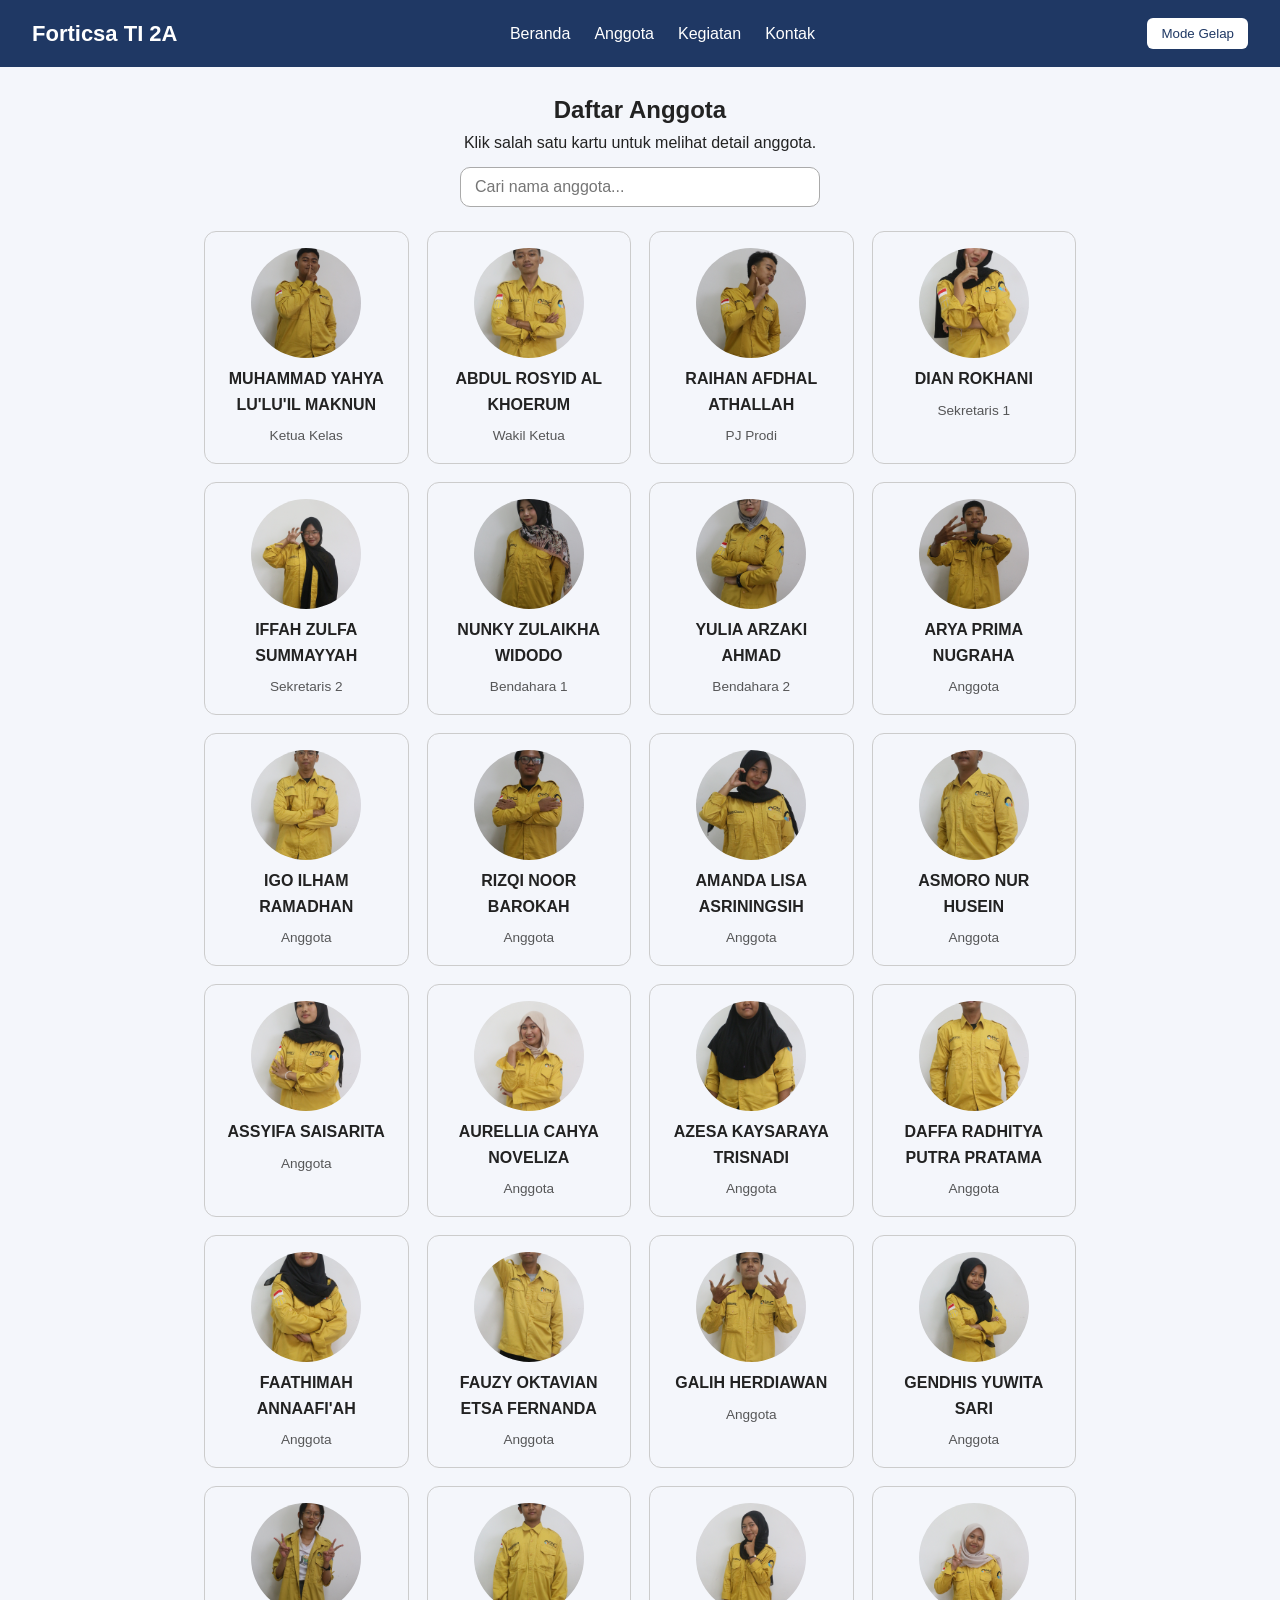
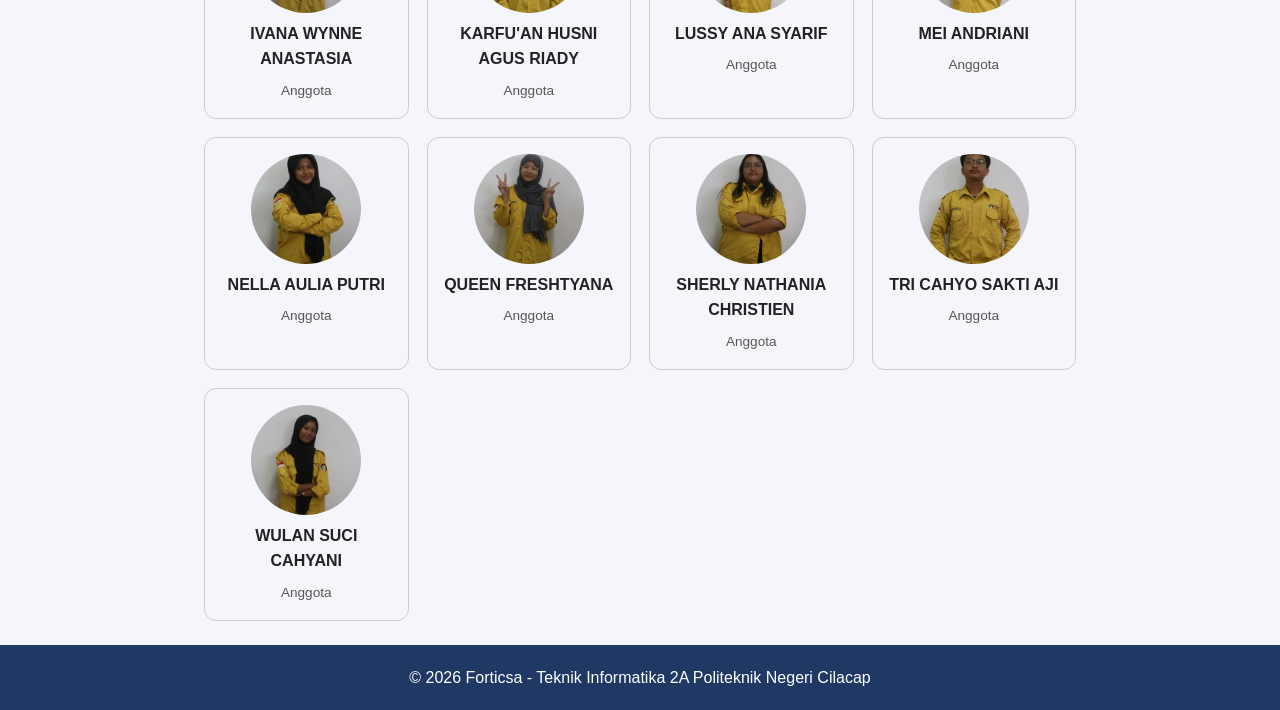
==== commit c4b0df6b: "pelengkap" ====
--- a/anggota.html
+++ b/anggota.html
@@ -22,8 +22,29 @@
     </header>
 
     <!-- Konten Utama: Anggota -->
-    <main>
+    <main class="halaman-anggota">
         <!-- Area kerja Mba Qiqi-->
+    <section class="anggota-header">
+        <h2>Daftar Anggota</h2>
+        <p>Klik salah satu kartu untuk melihat detail anggota.</p>
+        <input type="search" id="cari-anggota" placeholder="Cari nama anggota..." aria-label="Cari anggota" />
+    </section>
+
+    <section id="daftar-anggota" class="grid-anggota"></section>
+    <p id="anggota-kosong" class="anggota-kosong" hidden>Anggota tidak ditemukan.</p>
+
+    <div id="modal-anggota" class="modal" hidden>
+        <div class="modal-isi" role="dialog" aria-modal="true" aria-labelledby="modal-nama">
+            <button type="button" id="modal-tutup" class="modal-tutup" aria-label="Tutup">&times;</button>
+            <img id="modal-foto" class="modal-foto" src="" alt="" />
+            <h3 id="modal-nama"></h3>
+            <p id="modal-jabatan" class="modal-jabatan"></p>
+            <dl class="modal-detail">
+                <dt>NIM</dt><dd id="modal-nim"></dd>
+                <dt>Asal</dt><dd id="modal-asal"></dd>
+            </dl>
+        </div>
+    </div>
     </main>
 
     <!-- Footer -->
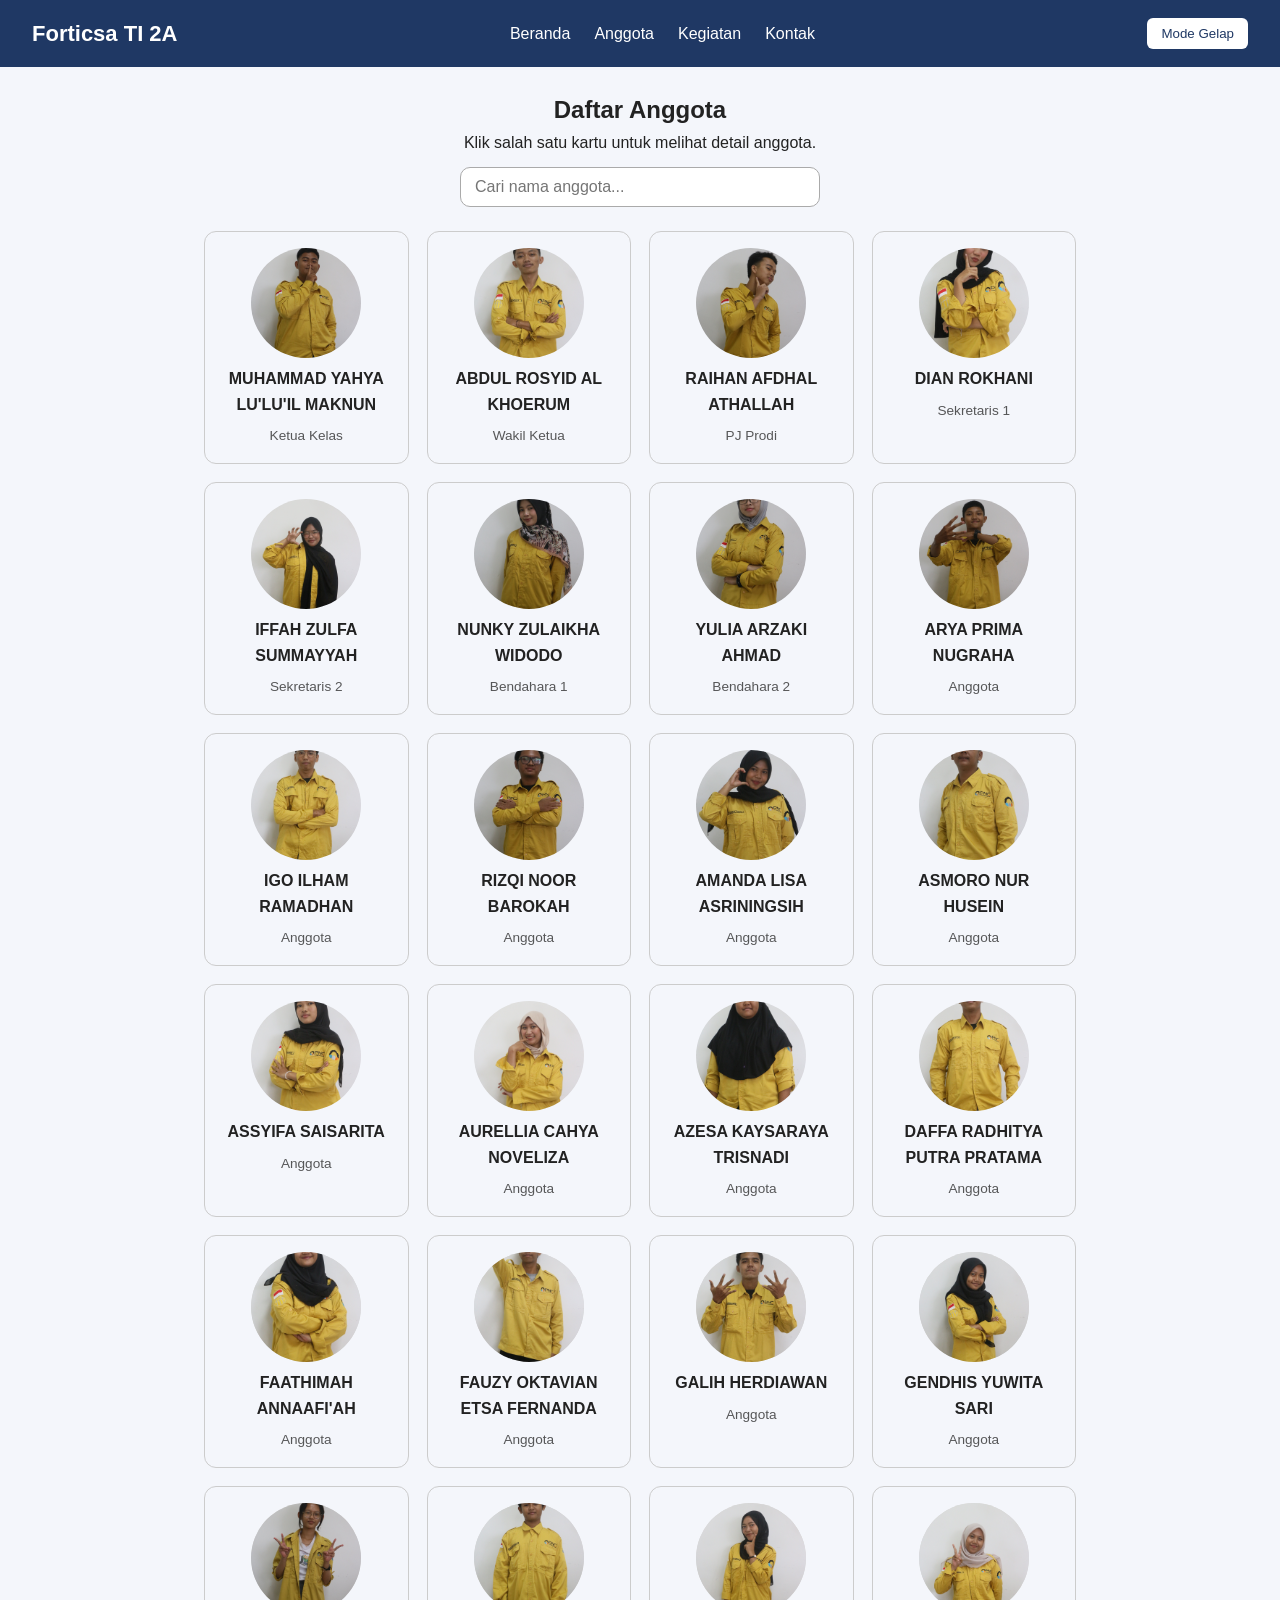
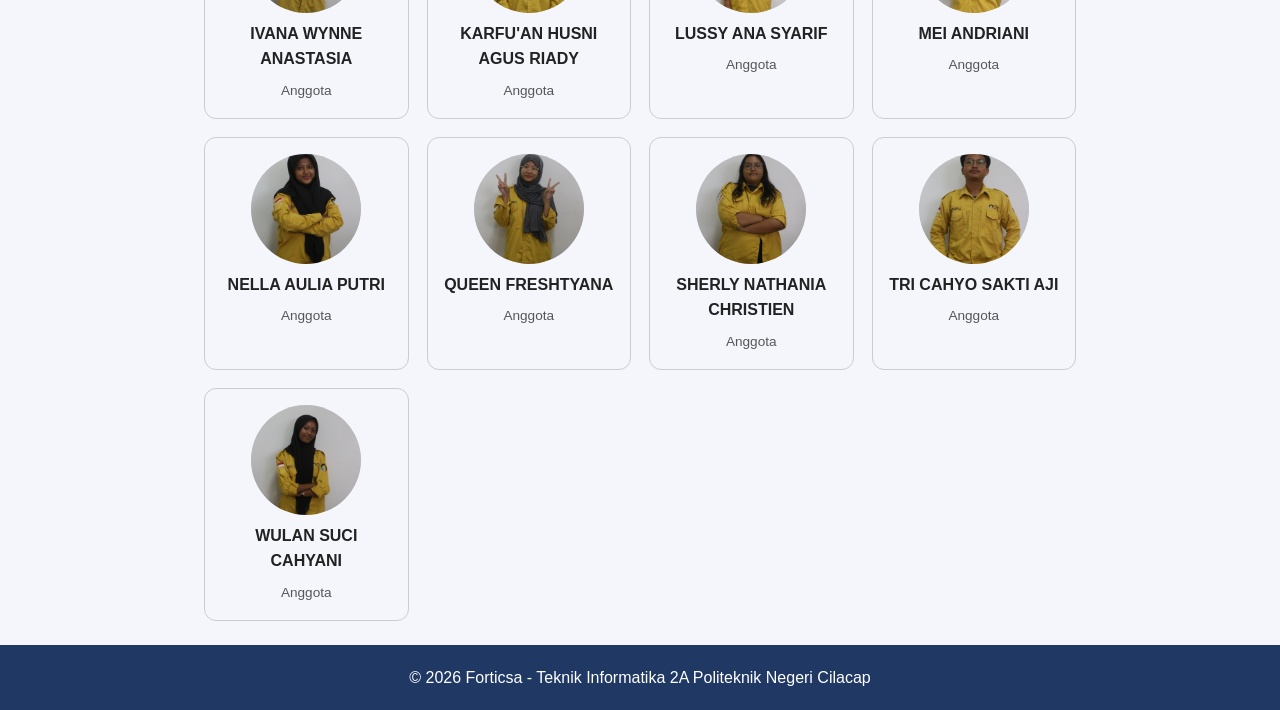
==== commit 40e50ce8: "Merubah beranda.html menjadi index.html" ====
--- a/anggota.html
+++ b/anggota.html
@@ -12,7 +12,7 @@
         <h1 class="logo">Forticsa TI 2A</h1>
         <nav>
             <ul class="menu">
-                <li><a href="beranda.html">Beranda</a></li>
+                <li><a href="index.html">Beranda</a></li>
                 <li><a href="anggota.html">Anggota</a></li>
                 <li><a href="kegiatan.html">Kegiatan</a></li>
                 <li><a href="kontak.html">Kontak</a></li>
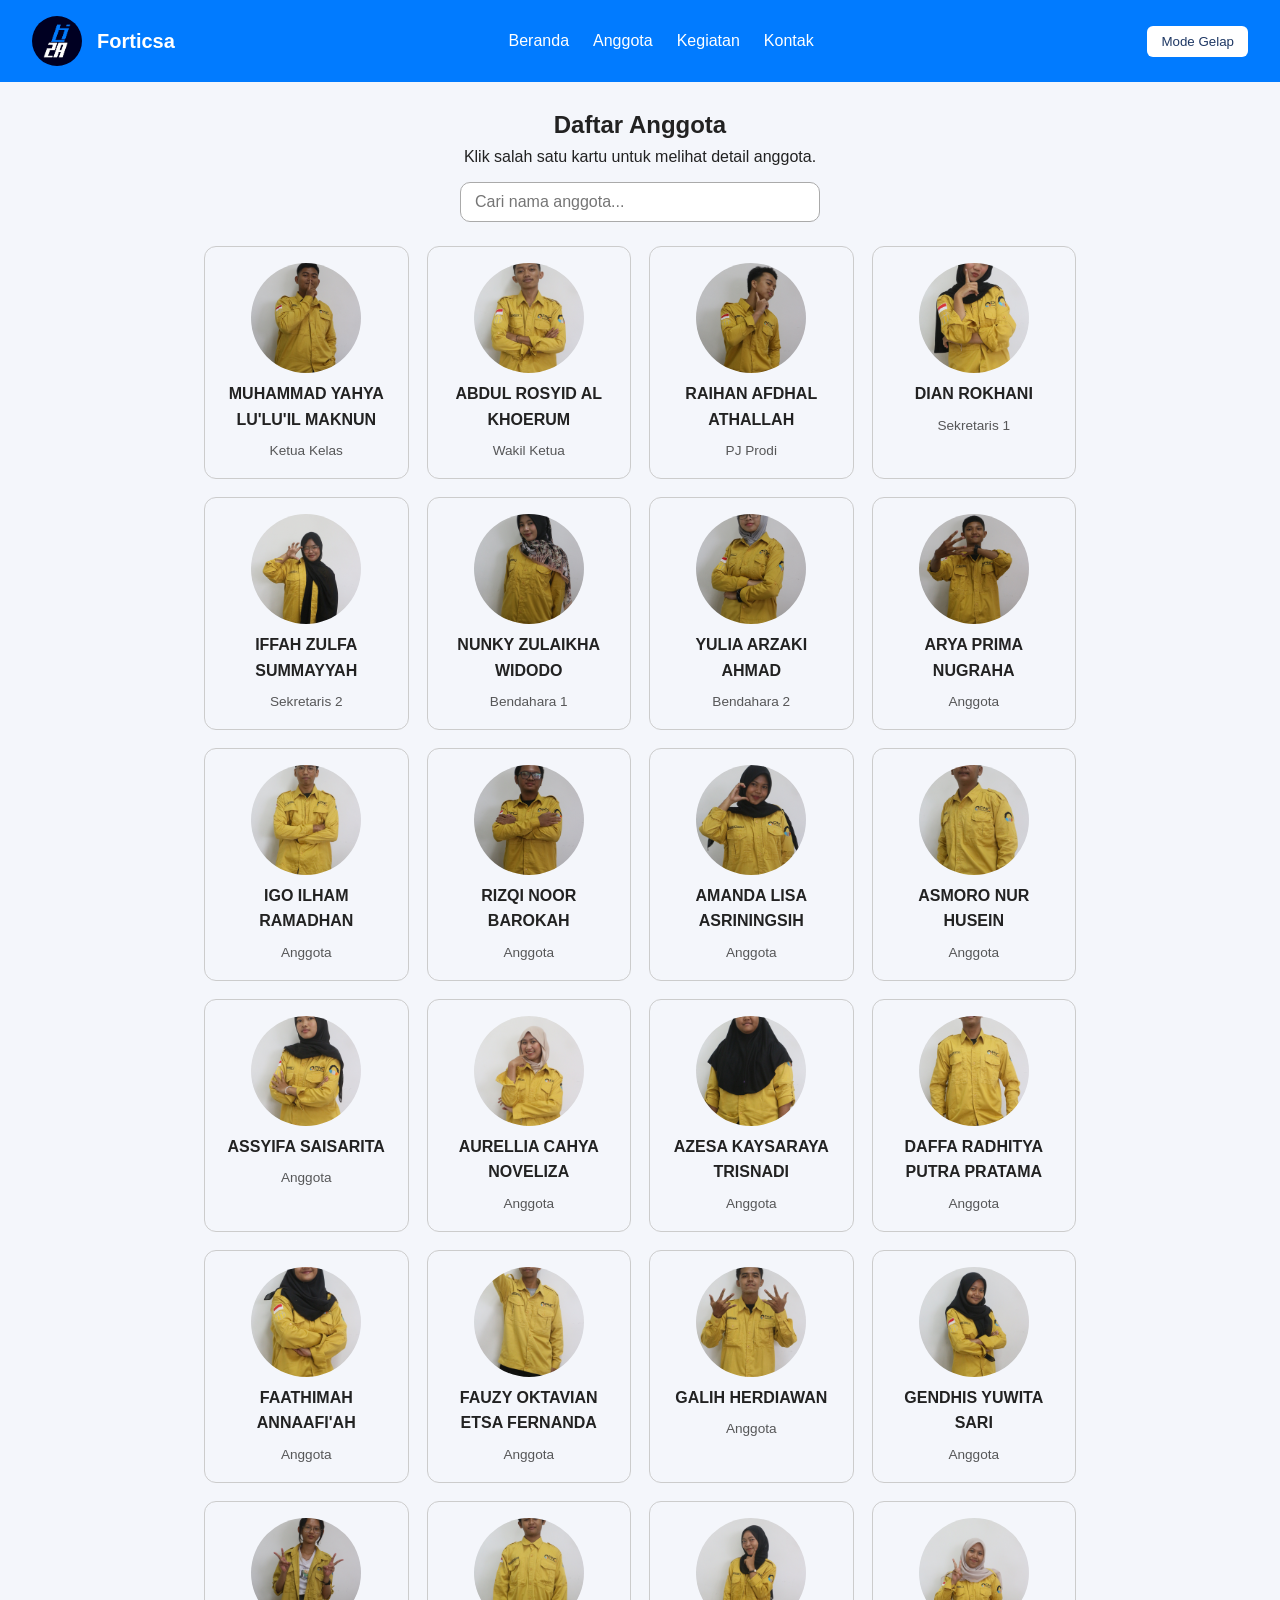
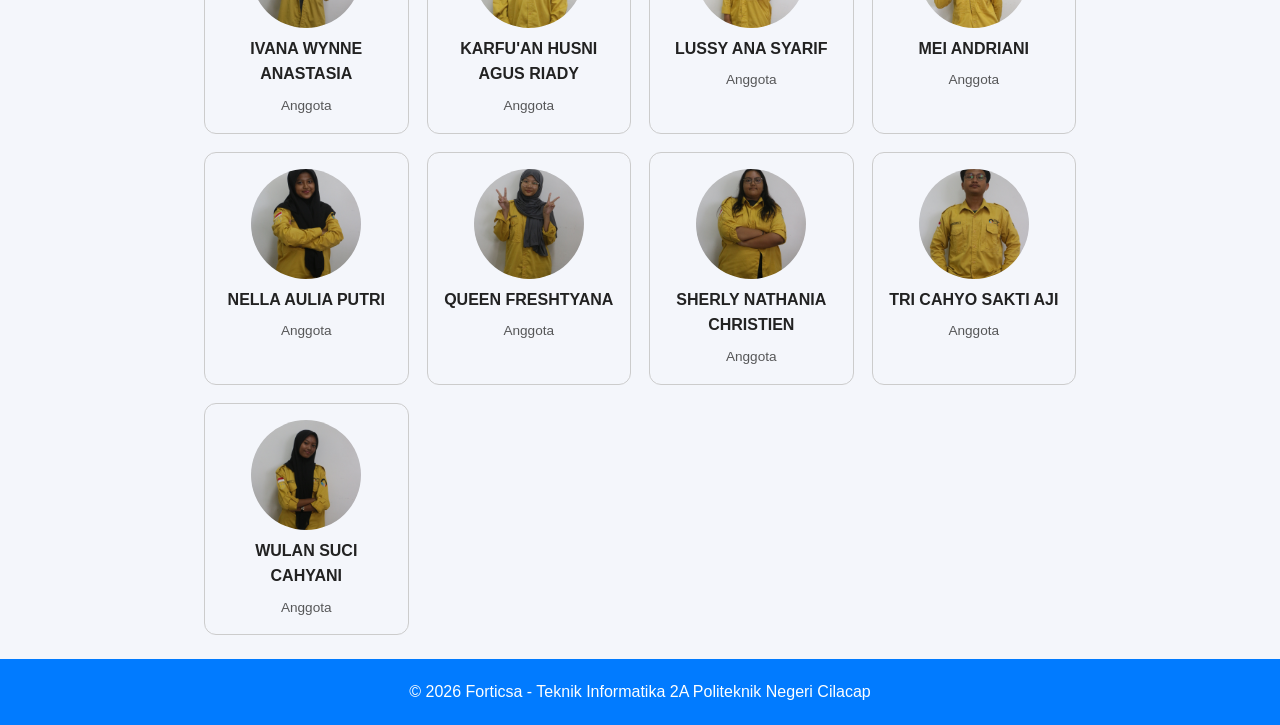
==== commit 68c6c214: "Penambahan logo kelas pada setiap halaman" ====
--- a/anggota.html
+++ b/anggota.html
@@ -9,7 +9,10 @@
 <body>
     <!-- Navbar -->
     <header class="navbar">
-        <h1 class="logo">Forticsa TI 2A</h1>
+        <div class="buat-logo">
+                <img src="image/forticsa.jpg" alt="Logo Forticsa" class="logo">
+                <span class="teks-logo">Forticsa</span>
+            </div>
         <nav>
             <ul class="menu">
                 <li><a href="index.html">Beranda</a></li>
--- a/css/style.css
+++ b/css/style.css
@@ -1,81 +1,247 @@
 /* ===== BAGIAN UMUM (Dikelola PM) ===== */
-* { margin: 0; padding: 0; box-sizing: border-box; }
+* {
+  margin: 0;
+  padding: 0;
+  box-sizing: border-box;
+}
 body {
     font-family: Arial, sans-serif;
     color: #222;
     background-color: #f4f6fb;
     line-height: 1.6;
     min-height: 100vh;
+
 }
 .navbar {
-    display: flex;
-    justify-content: space-between;
-    align-items: center;
-    flex-wrap: wrap;
-    gap: 12px;
-    padding: 16px 32px;
-    background-color: #1f3864;
-    color: white;
-}
-.logo { 
-    display: flex;
-    align-items: center; 
-    gap: 12px;          
-    text-decoration: none;
-    color: white;        
-    font-size: 22px;     
-    font-weight: bold;
- }
-
- .logo img {
-    height: 45px;        
-    width: 45px;         
-    object-fit: cover;
-    border-radius: 50%;  
-    border: 2px solid white;
-}
+  display: flex;
+  justify-content: space-between;
+  align-items: center;
+  flex-wrap: wrap;
+  gap: 12px;
+  padding: 16px 32px;
+  background-color: #017bff;
+  color: white;
+}
+
+.buat-logo {
+  display: flex;
+  align-items: center;
+  gap: 15px;
+}
+
+.logo {
+  width: 50px;
+  border-radius: 50%;
+  object-fit: cover;
+}
+
+.teks-logo {
+  font-size: 20px;
+  font-weight: bold;
+  color: white;
+}
+
+.menu {
+  display: flex;
+  gap: 24px;
+  list-style: none;
+}
+.menu a {
+  color: white;
+  text-decoration: none;
+}
+.menu a:hover {
+  text-decoration: underline;
+}
+
 .menu { display: flex; gap: 24px; list-style: none; }
 .menu a { color: white; text-decoration: none; }
 .menu a:hover { text-decoration: underline; }
+
 #tombol-tema {
-    padding: 8px 14px;
-    border: none;
-    border-radius: 6px;
-    background-color: white;
-    color: #1f3864;
-    cursor: pointer;
-}
+  padding: 8px 14px;
+  border: none;
+  border-radius: 6px;
+  background-color: white;
+  color: #1f3864;
+  cursor: pointer;
+}
+main {
+  max-width: 1000px;
+  margin: 0 auto;
+  padding: 32px 20px;
+  min-height: 60vh;
+}
+
 main { max-width: 1000px; margin: 0 auto; padding: 32px 20px; min-height: 60vh; flex: 1;}
+
 .grid-card {
-    display: grid;
-    grid-template-columns: repeat(auto-fit, minmax(240px, 1fr));
-    gap: 20px;
-    margin-top: 20px;
+  display: grid;
+  grid-template-columns: repeat(auto-fit, minmax(240px, 1fr));
+  gap: 20px;
+  margin-top: 20px;
 }
 .card {
-    background-color: white;
-    border: 1px solid #ccc;
-    border-radius: 8px;
-    padding: 20px;
+  background-color: white;
+  border: 1px solid #ccc;
+  border-radius: 8px;
+  padding: 20px;
 }
 footer {
-    padding: 20px 32px;
-    text-align: center;
-    background-color: #1f3864;
-    color: white;
-}
-body.gelap { background-color: #121826; color: #e8e8e8; }
-body.gelap .card { background-color: #1c2538; border-color: #33415c; }
+  padding: 20px 32px;
+  text-align: center;
+  background-color: #017bff;
+  color: white;
+}
+body.gelap {
+  background-color: #121826;
+  color: #e8e8e8;
+}
+body.gelap .card {
+  background-color: #1c2538;
+  border-color: #33415c;
+}
 
 @media (max-width: 600px) {
-    .navbar { flex-direction: column; }
-    .menu { gap: 14px; }
+  .navbar {
+    flex-direction: column;
+  }
+  .menu {
+    gap: 14px;
+  }
 }
 
 /* ==== Area Kerja Mas Igo (Beranda dan Kegiatan) dibawah ini ==== */
-
-
-
+.sambutan {
+  text-align: center;
+  padding: 20px 20px 40px 20px;
+  background-color: #ffffff;
+  border-bottom: 1px solid #e2e8f0;
+}
+
+/* Foto Penuh */
+.foto {
+  width: 100%;
+  max-height: 420px;
+  overflow: hidden;
+}
+
+.foto-header {
+  width: 100%;
+  height: 100%;
+  object-fit: cover;
+  display: block;
+  object-position: center bottom;
+  filter: brightness(0.7) contrast(1.1); /*Bikin foto sedikit agak gelap biar teks jelas*/
+}
+
+.jargon {
+  position: relative;
+  z-index: 2;
+  color: #ffffff;
+  padding: 0 16px;
+}
+
+.jargon h1 {
+  font-size: 40px;
+  color: #0f172a;
+  margin-bottom: 8px;
+  font-weight: bold;
+}
+
+.jargon p {
+  font-size: 18px;
+  color: #475569;
+  font-family: "Segoe UI", Tahoma, Geneva, Verdana, sans-serif;
+  margin-bottom: 24px;
+}
+
+.jelajahi-kegiatan {
+  display: inline-block;
+  background-color: #017bff;
+  color: #ffffff;
+  padding: 12px 24px;
+  border-radius: 8px;
+  font-weight: 600;
+  text-decoration: none;
+  transition: background-color 0.3s;
+}
+
+.jelajahi-kegiatan:hover {
+  background-color: #2674c6;
+}
+
+/* TENTANG */
+.tentang {
+  max-width: 800px;
+  margin: 40px auto;
+  padding: 0 24px;
+  text-align: center;
+}
+
+.tentang h2,
+.statistik h2 {
+  font-size: 32px;
+  margin-bottom: 16px;
+  color: #0f172a;
+}
+
+.statistik {
+  background-color: #ebebeb;
+  padding: 60px 24px;
+  text-align: center;
+}
+
+.statistik-flex {
+  display: flex;
+  justify-content: center;
+  gap: 32px;
+  margin-top: 32px;
+  flex-wrap: wrap;
+}
+
+.statistik-card {
+  background: #f1f5f9;
+  border: 1px solid #e2e8f0;
+  border-radius: 12px;
+  padding: 32px;
+  min-width: 180px;
+}
+
+.statistik-card h3 {
+  font-size: 40px;
+  color: #0284c7;
+}
+
+/* Dark Mde */
+body.gelap .sambutan {
+  background-color: #1c2538;
+  border-color: #33415c;
+}
+
+body.gelap .jargon h1,
+body.gelap .tentang h2,
+body.gelap .statistik h2 {
+  color: #ffffff;
+}
+
+body.gelap .jargon p {
+  color: #cbd5e1;
+}
+
+body.gelap .statistik {
+  background-color: #1c2538;
+}
+
+body.gelap .statistik-card {
+  background-color: #121826;
+  border-color: #33415c;
+  color: #e8e8e8;
+}
+
+body.gelap .statistik-card h3 {
+  color: #38bdf8;
+}
 
 
 /* ==== Area Kerja Mba Lia (Anggota) dibawah ini ==== */
@@ -136,141 +302,140 @@
 .modal-detail dt { font-weight: bold; }
 .modal-bio { font-size: .95rem; }
 
-
-
-
 /* ==== Area Kerja Mas Rizky (Kontak) dibwah ini ==== */
 .kontak-container {
-    display: flex;
-    flex-direction: column;
-    gap: 30px;
+  display: flex;
+  flex-direction: column;
+  gap: 30px;
 }
 
 .kontak-header {
-    text-align: center;
-    margin-bottom: 10px;
+  text-align: center;
+  margin-bottom: 10px;
 }
 
 .kontak-header h2 {
-    font-size: 2rem;
-    margin-bottom: 8px;
+  font-size: 2rem;
+  margin-bottom: 8px;
 }
 
 .kontak-wrapper {
-    display: grid;
-    grid-template-columns: 1fr 1.2fr;
-    gap: 30px;
+  display: grid;
+  grid-template-columns: 1fr 1.2fr;
+  gap: 30px;
 }
 
 @media (max-width: 768px) {
-    .kontak-wrapper {
-        grid-template-columns: 1fr;
-    }
-}
-
-.kontak-info, .kontak-form {
-    background-color: white;
-    border: 1px solid #ccc;
-    border-radius: 8px;
-    padding: 24px;
-}
-
-.kontak-info h3, .kontak-form h3 {
-    margin-bottom: 16px;
-    font-size: 1.2rem;
+  .kontak-wrapper {
+    grid-template-columns: 1fr;
+  }
+}
+
+.kontak-info,
+.kontak-form {
+  background-color: white;
+  border: 1px solid #ccc;
+  border-radius: 8px;
+  padding: 24px;
+}
+
+.kontak-info h3,
+.kontak-form h3 {
+  margin-bottom: 16px;
+  font-size: 1.2rem;
 }
 
 .info-list {
-    list-style: none;
-    margin-top: 16px;
+  list-style: none;
+  margin-top: 16px;
 }
 
 .info-list li {
-    margin-bottom: 14px;
-    font-size: 0.95rem;
+  margin-bottom: 14px;
+  font-size: 0.95rem;
 }
 
 /* Form Styling */
 .form-group {
-    margin-bottom: 16px;
+  margin-bottom: 16px;
 }
 
 .form-group label {
-    display: block;
-    margin-bottom: 6px;
-    font-size: 0.9rem;
-    font-weight: bold;
+  display: block;
+  margin-bottom: 6px;
+  font-size: 0.9rem;
+  font-weight: bold;
 }
 
 .form-group input,
 .form-group textarea {
-    width: 100%;
-    padding: 10px 12px;
-    border: 1px solid #ccc;
-    border-radius: 6px;
-    font-size: 0.95rem;
-    font-family: Arial, sans-serif;
-    background-color: #fff;
-    color: #222;
+  width: 100%;
+  padding: 10px 12px;
+  border: 1px solid #ccc;
+  border-radius: 6px;
+  font-size: 0.95rem;
+  font-family: Arial, sans-serif;
+  background-color: #fff;
+  color: #222;
 }
 
 .form-group input:focus,
 .form-group textarea:focus {
-    outline: none;
-    border-color: #1f3864;
+  outline: none;
+  border-color: #1f3864;
 }
 
 .btn-kirim {
-    width: 100%;
-    padding: 12px;
-    background-color: #1f3864;
-    color: white;
-    border: none;
-    border-radius: 6px;
-    font-size: 1rem;
-    font-weight: bold;
-    cursor: pointer;
-    transition: background-color 0.2s;
+  width: 100%;
+  padding: 12px;
+  background-color: #1f3864;
+  color: white;
+  border: none;
+  border-radius: 6px;
+  font-size: 1rem;
+  font-weight: bold;
+  cursor: pointer;
+  transition: background-color 0.2s;
 }
 
 .btn-kirim:hover {
-    background-color: #152748;
+  background-color: #152748;
 }
 
 .notifikasi {
-    margin-top: 12px;
-    text-align: center;
-    font-size: 0.9rem;
-    font-weight: bold;
+  margin-top: 12px;
+  text-align: center;
+  font-size: 0.9rem;
+  font-weight: bold;
 }
 
 .notifikasi.sukses {
-    color: #2e7d32;
+  color: #2e7d32;
 }
 
 /* Penyesuaian Mode Gelap untuk Kontak */
-body.gelap .kontak-info, 
+body.gelap .kontak-info,
 body.gelap .kontak-form {
-    background-color: #1c2538;
-    border-color: #33415c;
-    color: #e8e8e8;
+  background-color: #1c2538;
+  border-color: #33415c;
+  color: #e8e8e8;
 }
 
 body.gelap .form-group input,
 body.gelap .form-group textarea {
-    background-color: #121826;
-    border-color: #33415c;
-    color: #e8e8e8;
+  background-color: #121826;
+  border-color: #33415c;
+  color: #e8e8e8;
 }
 
 body.gelap .btn-kirim {
-    background-color: #33415c;
+  background-color: #33415c;
 }
 
 body.gelap .btn-kirim:hover {
-    background-color: #475569;
+  background-color: #475569;
 }
 
 body.gelap .notifikasi.sukses {
-    color: #4ade80;
-}+  color: #4ade80;
+}
